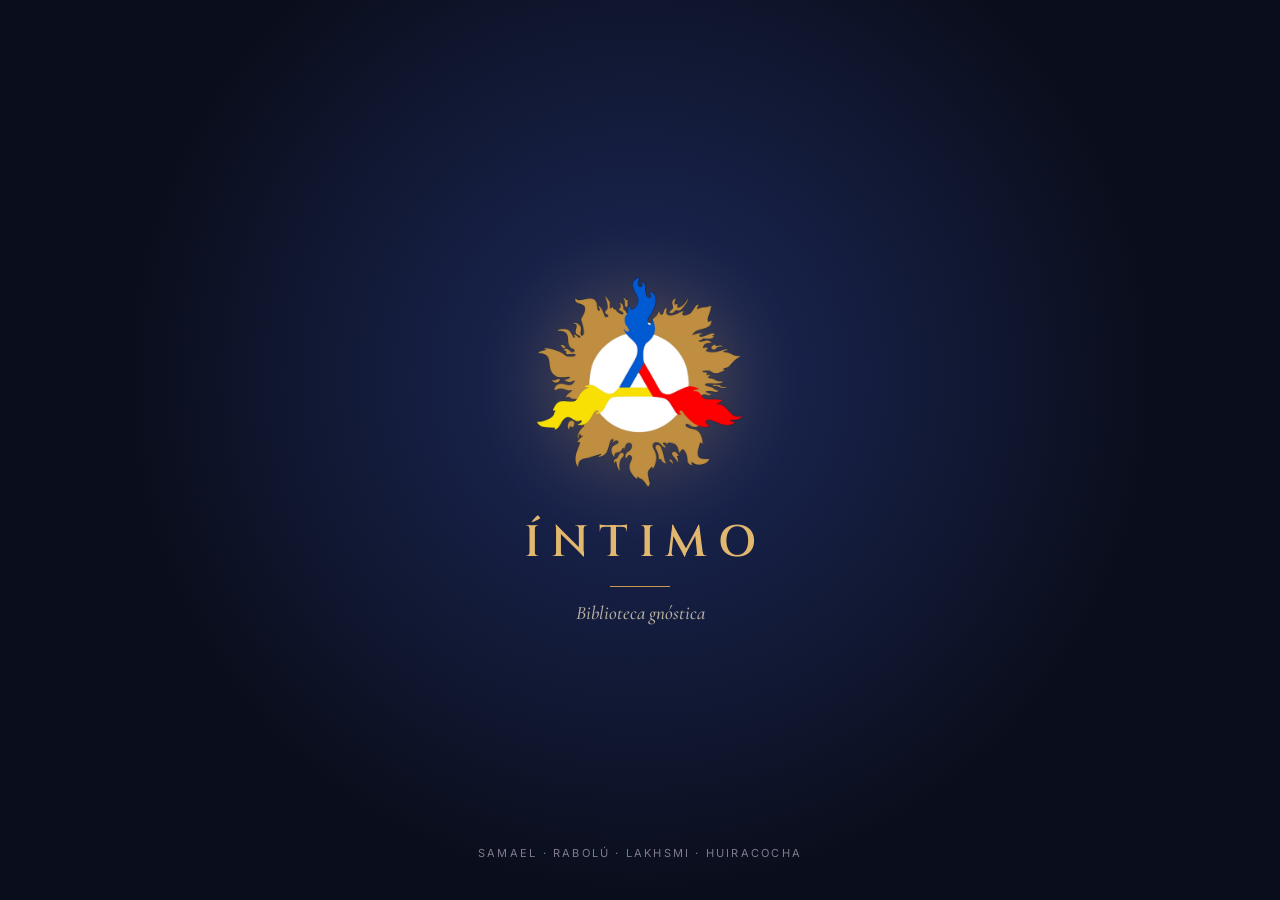
==== app/index.html @ ecbd9a1f "Página de ÍNTIMO 2026-10-29" ====
<!doctype html>
<html lang="es">
  <head>
    <meta charset="UTF-8" />
    <meta name="viewport" content="width=device-width, initial-scale=1.0, viewport-fit=cover" />
    <meta name="theme-color" content="#0a0e1c" />
    <title>ÍNTIMO</title>
    <link rel="manifest" href="./manifest.webmanifest" />
    <link rel="icon" href="./iconos/icono-192.png" />
    <link rel="apple-touch-icon" href="./iconos/icono-180.png" />
    <meta name="apple-mobile-web-app-capable" content="yes" />
    <meta name="mobile-web-app-capable" content="yes" />
    <meta name="apple-mobile-web-app-status-bar-style" content="black-translucent" />
    <meta name="apple-mobile-web-app-title" content="ÍNTIMO" />
    <script type="module" crossorigin src="./assets/index-CXUL4luM.js"></script>
    <link rel="modulepreload" crossorigin href="./assets/rolldown-runtime-Dd_uD5pT.js">
    <link rel="modulepreload" crossorigin href="./assets/react-CQOZoUwg.js">
    <link rel="modulepreload" crossorigin href="./assets/dist-BM50nWTC.js">
    <link rel="modulepreload" crossorigin href="./assets/preload-helper-CRzLMJPS.js">
    <link rel="modulepreload" crossorigin href="./assets/almacenWeb-BXcQQfEv.js">
    <link rel="modulepreload" crossorigin href="./assets/nativo-GnF4t74m.js">
    <link rel="modulepreload" crossorigin href="./assets/conexion-Czaq22_-.js">
    <link rel="modulepreload" crossorigin href="./assets/esm-DyBV9nM8.js">
    <link rel="modulepreload" crossorigin href="./assets/repos-DEFk1a0a.js">
    <link rel="modulepreload" crossorigin href="./assets/semantica-BYSdENpD.js">
    <link rel="modulepreload" crossorigin href="./assets/texto-D2onflAq.js">
    <link rel="modulepreload" crossorigin href="./assets/fts-BoY5l_D2.js">
    <link rel="modulepreload" crossorigin href="./assets/idioma-B-Rpwby5.js">
    <link rel="stylesheet" crossorigin href="./assets/index-GwxI6Mgt.css">
  </head>
  <body>
    <div id="root"></div>
  </body>
</html>
---- app/assets/index-GwxI6Mgt.css ----
@font-face{font-family:Cinzel;font-style:normal;font-display:swap;font-weight:600;src:url(./cinzel-latin-ext-600-normal-BEFdM_VE.woff2)format("woff2"),url(./cinzel-latin-ext-600-normal-BY9Mq9iK.woff)format("woff");unicode-range:U+100-2BA,U+2BD-2C5,U+2C7-2CC,U+2CE-2D7,U+2DD-2FF,U+304,U+308,U+329,U+1D00-1DBF,U+1E00-1E9F,U+1EF2-1EFF,U+2020,U+20A0-20AB,U+20AD-20C0,U+2113,U+2C60-2C7F,U+A720-A7FF}@font-face{font-family:Cinzel;font-style:normal;font-display:swap;font-weight:600;src:url(./cinzel-latin-600-normal-Dd5YO2UX.woff2)format("woff2"),url(./cinzel-latin-600-normal-CH_LB4su.woff)format("woff");unicode-range:U+??,U+131,U+152-153,U+2BB-2BC,U+2C6,U+2DA,U+2DC,U+304,U+308,U+329,U+2000-206F,U+20AC,U+2122,U+2191,U+2193,U+2212,U+2215,U+FEFF,U+FFFD}@font-face{font-family:Cormorant Garamond;font-style:normal;font-display:swap;font-weight:500;src:url(./cormorant-garamond-cyrillic-ext-500-normal-Yta7XZ9C.woff2)format("woff2"),url(./cormorant-garamond-cyrillic-ext-500-normal-lsPpqi9g.woff)format("woff");unicode-range:U+460-52F,U+1C80-1C8A,U+20B4,U+2DE0-2DFF,U+A640-A69F,U+FE2E-FE2F}@font-face{font-family:Cormorant Garamond;font-style:normal;font-display:swap;font-weight:500;src:url(./cormorant-garamond-cyrillic-500-normal-CyAY5ZLS.woff2)format("woff2"),url(./cormorant-garamond-cyrillic-500-normal-DkJXBcIH.woff)format("woff");unicode-range:U+301,U+400-45F,U+490-491,U+4B0-4B1,U+2116}@font-face{font-family:Cormorant Garamond;font-style:normal;font-display:swap;font-weight:500;src:url(./cormorant-garamond-vietnamese-500-normal-BZGLGj12.woff2)format("woff2"),url(./cormorant-garamond-vietnamese-500-normal-DqXqCC0q.woff)format("woff");unicode-range:U+102-103,U+110-111,U+128-129,U+168-169,U+1A0-1A1,U+1AF-1B0,U+300-301,U+303-304,U+308-309,U+323,U+329,U+1EA0-1EF9,U+20AB}@font-face{font-family:Cormorant Garamond;font-style:normal;font-display:swap;font-weight:500;src:url(./cormorant-garamond-latin-ext-500-normal-CH1kM7og.woff2)format("woff2"),url(./cormorant-garamond-latin-ext-500-normal-DYeaGGzO.woff)format("woff");unicode-range:U+100-2BA,U+2BD-2C5,U+2C7-2CC,U+2CE-2D7,U+2DD-2FF,U+304,U+308,U+329,U+1D00-1DBF,U+1E00-1E9F,U+1EF2-1EFF,U+2020,U+20A0-20AB,U+20AD-20C0,U+2113,U+2C60-2C7F,U+A720-A7FF}@font-face{font-family:Cormorant Garamond;font-style:normal;font-display:swap;font-weight:500;src:url(./cormorant-garamond-latin-500-normal-BsRWmXhO.woff2)format("woff2"),url(./cormorant-garamond-latin-500-normal-zIXX3Q-H.woff)format("woff");unicode-range:U+??,U+131,U+152-153,U+2BB-2BC,U+2C6,U+2DA,U+2DC,U+304,U+308,U+329,U+2000-206F,U+20AC,U+2122,U+2191,U+2193,U+2212,U+2215,U+FEFF,U+FFFD}@font-face{font-family:Cormorant Garamond;font-style:normal;font-display:swap;font-weight:600;src:url(./cormorant-garamond-cyrillic-ext-600-normal-BMhMHfrj.woff2)format("woff2"),url(./cormorant-garamond-cyrillic-ext-600-normal-CsIYWmWK.woff)format("woff");unicode-range:U+460-52F,U+1C80-1C8A,U+20B4,U+2DE0-2DFF,U+A640-A69F,U+FE2E-FE2F}@font-face{font-family:Cormorant Garamond;font-style:normal;font-display:swap;font-weight:600;src:url(./cormorant-garamond-cyrillic-600-normal-C2atO-64.woff2)format("woff2"),url(./cormorant-garamond-cyrillic-600-normal-FNmA3REe.woff)format("woff");unicode-range:U+301,U+400-45F,U+490-491,U+4B0-4B1,U+2116}@font-face{font-family:Cormorant Garamond;font-style:normal;font-display:swap;font-weight:600;src:url(./cormorant-garamond-vietnamese-600-normal-BoXdMtcr.woff2)format("woff2"),url(./cormorant-garamond-vietnamese-600-normal-C4HEjEaf.woff)format("woff");unicode-range:U+102-103,U+110-111,U+128-129,U+168-169,U+1A0-1A1,U+1AF-1B0,U+300-301,U+303-304,U+308-309,U+323,U+329,U+1EA0-1EF9,U+20AB}@font-face{font-family:Cormorant Garamond;font-style:normal;font-display:swap;font-weight:600;src:url(./cormorant-garamond-latin-ext-600-normal-DaBc-lu7.woff2)format("woff2"),url(./cormorant-garamond-latin-ext-600-normal-Dk3-quAP.woff)format("woff");unicode-range:U+100-2BA,U+2BD-2C5,U+2C7-2CC,U+2CE-2D7,U+2DD-2FF,U+304,U+308,U+329,U+1D00-1DBF,U+1E00-1E9F,U+1EF2-1EFF,U+2020,U+20A0-20AB,U+20AD-20C0,U+2113,U+2C60-2C7F,U+A720-A7FF}@font-face{font-family:Cormorant Garamond;font-style:normal;font-display:swap;font-weight:600;src:url(./cormorant-garamond-latin-600-normal-Co1r35X9.woff2)format("woff2"),url(./cormorant-garamond-latin-600-normal-2CBVLo0M.woff)format("woff");unicode-range:U+??,U+131,U+152-153,U+2BB-2BC,U+2C6,U+2DA,U+2DC,U+304,U+308,U+329,U+2000-206F,U+20AC,U+2122,U+2191,U+2193,U+2212,U+2215,U+FEFF,U+FFFD}@font-face{font-family:Cormorant Garamond;font-style:italic;font-display:swap;font-weight:500;src:url(./cormorant-garamond-cyrillic-ext-500-italic-ClXnudBg.woff2)format("woff2"),url(./cormorant-garamond-cyrillic-ext-500-italic-DakTmaFY.woff)format("woff");unicode-range:U+460-52F,U+1C80-1C8A,U+20B4,U+2DE0-2DFF,U+A640-A69F,U+FE2E-FE2F}@font-face{font-family:Cormorant Garamond;font-style:italic;font-display:swap;font-weight:500;src:url(./cormorant-garamond-cyrillic-500-italic-DVnfXoMy.woff2)format("woff2"),url(./cormorant-garamond-cyrillic-500-italic-C9gO-8KC.woff)format("woff");unicode-range:U+301,U+400-45F,U+490-491,U+4B0-4B1,U+2116}@font-face{font-family:Cormorant Garamond;font-style:italic;font-display:swap;font-weight:500;src:url(./cormorant-garamond-vietnamese-500-italic-D3igDnAQ.woff2)format("woff2"),url(./cormorant-garamond-vietnamese-500-italic-C-296ow0.woff)format("woff");unicode-range:U+102-103,U+110-111,U+128-129,U+168-169,U+1A0-1A1,U+1AF-1B0,U+300-301,U+303-304,U+308-309,U+323,U+329,U+1EA0-1EF9,U+20AB}@font-face{font-family:Cormorant Garamond;font-style:italic;font-display:swap;font-weight:500;src:url(./cormorant-garamond-latin-ext-500-italic-CE7zdTnu.woff2)format("woff2"),url(./cormorant-garamond-latin-ext-500-italic-CalKM9tT.woff)format("woff");unicode-range:U+100-2BA,U+2BD-2C5,U+2C7-2CC,U+2CE-2D7,U+2DD-2FF,U+304,U+308,U+329,U+1D00-1DBF,U+1E00-1E9F,U+1EF2-1EFF,U+2020,U+20A0-20AB,U+20AD-20C0,U+2113,U+2C60-2C7F,U+A720-A7FF}@font-face{font-family:Cormorant Garamond;font-style:italic;font-display:swap;font-weight:500;src:url(./cormorant-garamond-latin-500-italic-Y14P-dkT.woff2)format("woff2"),url(./cormorant-garamond-latin-500-italic-DhNIfkTX.woff)format("woff");unicode-range:U+??,U+131,U+152-153,U+2BB-2BC,U+2C6,U+2DA,U+2DC,U+304,U+308,U+329,U+2000-206F,U+20AC,U+2122,U+2191,U+2193,U+2212,U+2215,U+FEFF,U+FFFD}@font-face{font-family:Inter;font-style:normal;font-display:swap;font-weight:400;src:url(./inter-cyrillic-ext-400-normal-BQZuk6qB.woff2)format("woff2"),url(./inter-cyrillic-ext-400-normal-DQukG94-.woff)format("woff");unicode-range:U+460-52F,U+1C80-1C8A,U+20B4,U+2DE0-2DFF,U+A640-A69F,U+FE2E-FE2F}@font-face{font-family:Inter;font-style:normal;font-display:swap;font-weight:400;src:url(./inter-cyrillic-400-normal-obahsSVq.woff2)format("woff2"),url(./inter-cyrillic-400-normal-HOLc17fK.woff)format("woff");unicode-range:U+301,U+400-45F,U+490-491,U+4B0-4B1,U+2116}@font-face{font-family:Inter;font-style:normal;font-display:swap;font-weight:400;src:url(./inter-greek-ext-400-normal-DGGRlc-M.woff2)format("woff2"),url(./inter-greek-ext-400-normal-KugGGMne.woff)format("woff");unicode-range:U+1F??}@font-face{font-family:Inter;font-style:normal;font-display:swap;font-weight:400;src:url(./inter-greek-400-normal-B4URO6DV.woff2)format("woff2"),url(./inter-greek-400-normal-q2sYcFCs.woff)format("woff");unicode-range:U+370-377,U+37A-37F,U+384-38A,U+38C,U+38E-3A1,U+3A3-3FF}@font-face{font-family:Inter;font-style:normal;font-display:swap;font-weight:400;src:url(./inter-vietnamese-400-normal-DMkecbls.woff2)format("woff2"),url(./inter-vietnamese-400-normal-Bbgyi5SW.woff)format("woff");unicode-range:U+102-103,U+110-111,U+128-129,U+168-169,U+1A0-1A1,U+1AF-1B0,U+300-301,U+303-304,U+308-309,U+323,U+329,U+1EA0-1EF9,U+20AB}@font-face{font-family:Inter;font-style:normal;font-display:swap;font-weight:400;src:url(./inter-latin-ext-400-normal-C1nco2VV.woff2)format("woff2"),url(./inter-latin-ext-400-normal-77YHD8bZ.woff)format("woff");unicode-range:U+100-2BA,U+2BD-2C5,U+2C7-2CC,U+2CE-2D7,U+2DD-2FF,U+304,U+308,U+329,U+1D00-1DBF,U+1E00-1E9F,U+1EF2-1EFF,U+2020,U+20A0-20AB,U+20AD-20C0,U+2113,U+2C60-2C7F,U+A720-A7FF}@font-face{font-family:Inter;font-style:normal;font-display:swap;font-weight:400;src:url(./inter-latin-400-normal-C38fXH4l.woff2)format("woff2"),url(./inter-latin-400-normal-CyCys3Eg.woff)format("woff");unicode-range:U+??,U+131,U+152-153,U+2BB-2BC,U+2C6,U+2DA,U+2DC,U+304,U+308,U+329,U+2000-206F,U+20AC,U+2122,U+2191,U+2193,U+2212,U+2215,U+FEFF,U+FFFD}@font-face{font-family:Inter;font-style:normal;font-display:swap;font-weight:500;src:url(./inter-cyrillic-ext-500-normal-B0yAr1jD.woff2)format("woff2"),url(./inter-cyrillic-ext-500-normal-BmqWE9Dz.woff)format("woff");unicode-range:U+460-52F,U+1C80-1C8A,U+20B4,U+2DE0-2DFF,U+A640-A69F,U+FE2E-FE2F}@font-face{font-family:Inter;font-style:normal;font-display:swap;font-weight:500;src:url(./inter-cyrillic-500-normal-BasfLYem.woff2)format("woff2"),url(./inter-cyrillic-500-normal-CxZf_p3X.woff)format("woff");unicode-range:U+301,U+400-45F,U+490-491,U+4B0-4B1,U+2116}@font-face{font-family:Inter;font-style:normal;font-display:swap;font-weight:500;src:url(./inter-greek-ext-500-normal-C4iEst2y.woff2)format("woff2"),url(./inter-greek-ext-500-normal-2j5mBUwD.woff)format("woff");unicode-range:U+1F??}@font-face{font-family:Inter;font-style:normal;font-display:swap;font-weight:500;src:url(./inter-greek-500-normal-BIZE56-Y.woff2)format("woff2"),url(./inter-greek-500-normal-Xzm54t5V.woff)format("woff");unicode-range:U+370-377,U+37A-37F,U+384-38A,U+38C,U+38E-3A1,U+3A3-3FF}@font-face{font-family:Inter;font-style:normal;font-display:swap;font-weight:500;src:url(./inter-vietnamese-500-normal-DOriooB6.woff2)format("woff2"),url(./inter-vietnamese-500-normal-mJboJaSs.woff)format("woff");unicode-range:U+102-103,U+110-111,U+128-129,U+168-169,U+1A0-1A1,U+1AF-1B0,U+300-301,U+303-304,U+308-309,U+323,U+329,U+1EA0-1EF9,U+20AB}@font-face{font-family:Inter;font-style:normal;font-display:swap;font-weight:500;src:url(./inter-latin-ext-500-normal-CV4jyFjo.woff2)format("woff2"),url(./inter-latin-ext-500-normal-BxGbmqWO.woff)format("woff");unicode-range:U+100-2BA,U+2BD-2C5,U+2C7-2CC,U+2CE-2D7,U+2DD-2FF,U+304,U+308,U+329,U+1D00-1DBF,U+1E00-1E9F,U+1EF2-1EFF,U+2020,U+20A0-20AB,U+20AD-20C0,U+2113,U+2C60-2C7F,U+A720-A7FF}@font-face{font-family:Inter;font-style:normal;font-display:swap;font-weight:500;src:url(./inter-latin-500-normal-Cerq10X2.woff2)format("woff2"),url(./inter-latin-500-normal-BL9OpVg8.woff)format("woff");unicode-range:U+??,U+131,U+152-153,U+2BB-2BC,U+2C6,U+2DA,U+2DC,U+304,U+308,U+329,U+2000-206F,U+20AC,U+2122,U+2191,U+2193,U+2212,U+2215,U+FEFF,U+FFFD}@font-face{font-family:Inter;font-style:normal;font-display:swap;font-weight:600;src:url(./inter-cyrillic-ext-600-normal-Dfes3d0z.woff2)format("woff2"),url(./inter-cyrillic-ext-600-normal-Bcila6Z-.woff)format("woff");unicode-range:U+460-52F,U+1C80-1C8A,U+20B4,U+2DE0-2DFF,U+A640-A69F,U+FE2E-FE2F}@font-face{font-family:Inter;font-style:normal;font-display:swap;font-weight:600;src:url(./inter-cyrillic-600-normal-CWCymEST.woff2)format("woff2"),url(./inter-cyrillic-600-normal-4D_pXhcN.woff)format("woff");unicode-range:U+301,U+400-45F,U+490-491,U+4B0-4B1,U+2116}@font-face{font-family:Inter;font-style:normal;font-display:swap;font-weight:600;src:url(./inter-greek-ext-600-normal-DRtmH8MT.woff2)format("woff2"),url(./inter-greek-ext-600-normal-B8X0CLgF.woff)format("woff");unicode-range:U+1F??}@font-face{font-family:Inter;font-style:normal;font-display:swap;font-weight:600;src:url(./inter-greek-600-normal-plRanbMR.woff2)format("woff2"),url(./inter-greek-600-normal-BZpKdvQh.woff)format("woff");unicode-range:U+370-377,U+37A-37F,U+384-38A,U+38C,U+38E-3A1,U+3A3-3FF}@font-face{font-family:Inter;font-style:normal;font-display:swap;font-weight:600;src:url(./inter-vietnamese-600-normal-Cc8MFFhd.woff2)format("woff2"),url(./inter-vietnamese-600-normal-BuLX-rYi.woff)format("woff");unicode-range:U+102-103,U+110-111,U+128-129,U+168-169,U+1A0-1A1,U+1AF-1B0,U+300-301,U+303-304,U+308-309,U+323,U+329,U+1EA0-1EF9,U+20AB}@font-face{font-family:Inter;font-style:normal;font-display:swap;font-weight:600;src:url(./inter-latin-ext-600-normal-D2bJ5OIk.woff2)format("woff2"),url(./inter-latin-ext-600-normal-CIVaiw4L.woff)format("woff");unicode-range:U+100-2BA,U+2BD-2C5,U+2C7-2CC,U+2CE-2D7,U+2DD-2FF,U+304,U+308,U+329,U+1D00-1DBF,U+1E00-1E9F,U+1EF2-1EFF,U+2020,U+20A0-20AB,U+20AD-20C0,U+2113,U+2C60-2C7F,U+A720-A7FF}@font-face{font-family:Inter;font-style:normal;font-display:swap;font-weight:600;src:url(./inter-latin-600-normal-LgqL8muc.woff2)format("woff2"),url(./inter-latin-600-normal-CiBQ2DWP.woff)format("woff");unicode-range:U+??,U+131,U+152-153,U+2BB-2BC,U+2C6,U+2DA,U+2DC,U+304,U+308,U+329,U+2000-206F,U+20AC,U+2122,U+2191,U+2193,U+2212,U+2215,U+FEFF,U+FFFD}:root{--night:#0a0e1c;--night-2:#111830;--card:#151d38;--card-2:#1b2547;--line:#26315a;--gold:#c9974b;--gold-2:#e2b86f;--gold-soft:#c9974b24;--ink:#f3ecdc;--ink-2:#b9b2a3;--ink-3:#7f7a8e;--blue:#2f7bff;--yellow:#f5d21c;--red:#ff3b30;--ok:#7fd18b;--on-gold:#1a1206;--quote:#fbf5e6;--serif:"Cormorant Garamond", Georgia, serif;--title:"Cinzel", Georgia, serif;--sans:Inter, system-ui, sans-serif;--nav-h:64px;--escala:1;--lightningcss-light: ;--lightningcss-dark:initial;color-scheme:dark}:root[data-tema=claro]{--night:#f6f1e6;--night-2:#efe8d8;--card:#fffdf8;--card-2:#f4ecdb;--line:#e2d6bd;--gold:#a8742c;--gold-2:#8a5a17;--gold-soft:#a8742c21;--ink:#1f1a10;--ink-2:#4c4535;--ink-3:#807662;--ok:#2f8a3c;--on-gold:#fffaf0;--quote:#1f1a10;--lightningcss-light:initial;--lightningcss-dark: ;color-scheme:light}*{box-sizing:border-box;-webkit-tap-highlight-color:transparent;margin:0}html{font-size:calc(16px * var(--escala))}html,body,#root{height:100%}body{background:var(--night);color:var(--ink);font-family:var(--sans);overscroll-behavior:none;-webkit-font-smoothing:antialiased}button{font:inherit;color:inherit;cursor:pointer;background:0 0;border:0;padding:0}input,select,textarea{font:inherit;color:var(--ink)}a{color:inherit;text-decoration:none}svg.i{fill:none;stroke:currentColor;stroke-width:1.8px;stroke-linecap:round;stroke-linejoin:round;flex:none;width:1.25rem;height:1.25rem}.app{flex-direction:column;height:100%;display:flex}.pantalla{padding:calc(env(safe-area-inset-top) + .75rem) 1.125rem 1.5rem;flex:1;position:relative;overflow:hidden auto}.nav{border-top:1px solid var(--line);background:color-mix(in srgb, var(--night) 96%, transparent);padding:.5rem .375rem calc(.5rem + env(safe-area-inset-bottom));flex:none;display:flex}.nav a{min-height:48px;color:var(--ink-3);flex-direction:column;flex:1;justify-content:center;align-items:center;gap:.25rem;font-size:.66rem;font-weight:500;display:flex}.nav a svg{width:1.45rem;height:1.45rem}.nav a.on{color:var(--gold-2)}h1.titulo,h2.sec{font-family:var(--title);letter-spacing:.06em;margin:.25rem 0 .75rem;font-size:1.375rem;font-weight:600}.eyebrow{letter-spacing:.2em;text-transform:uppercase;color:var(--gold);margin:.25rem .125rem .625rem;font-size:.69rem;font-weight:600}.muted{color:var(--ink-3);font-size:.8125rem}.serif{font-family:var(--serif)}.cabecera{align-items:center;gap:.625rem;margin-bottom:.5rem;display:flex}.cabecera h1{flex:1;margin:0}.atras{width:44px;height:44px;color:var(--ink-2);place-items:center;margin-left:-.625rem;display:grid}.btn{background:var(--gold);min-height:44px;color:var(--on-gold);border-radius:12px;justify-content:center;align-items:center;gap:.375rem;padding:.625rem .875rem;font-size:.8125rem;font-weight:600;display:inline-flex}.btn.o{color:var(--ink);border:1px solid var(--line);background:0 0}.btn.peligro{color:#ff6b62;background:0 0;border:1px solid #ff3b3059}.btn:disabled{opacity:.5}.btn svg{width:1rem;height:1rem}.btn-redondo{border:1px solid var(--line);width:44px;height:44px;color:var(--ink-2);border-radius:50%;flex:none;place-items:center;display:grid}.chip{background:var(--gold-soft);color:var(--gold-2);letter-spacing:.02em;border-radius:99px;align-items:center;gap:.25rem;padding:.25rem .5625rem;font-size:.66rem;font-weight:600;display:inline-flex}.chip.g{color:var(--ink-2);background:#ffffff0f}:root[data-tema=claro] .chip.g{background:#0000000d}.chip button{opacity:.8;padding:0 0 0 .25rem;line-height:1}.campo{background:var(--card);border:1px solid var(--line);border-radius:14px;width:100%;min-height:44px;padding:.6875rem .75rem;font-size:.875rem}.campo:focus{outline:2px solid var(--gold-soft);border-color:var(--gold)}textarea.campo{resize:vertical;min-height:5rem;line-height:1.45}select.campo,.sel{appearance:none;background:var(--card) url("data:image/svg+xml,%3Csvg xmlns='http://www.w3.org/2000/svg' width='10' height='6'%3E%3Cpath d='M1 1l4 4 4-4' stroke='%237f7a8e' fill='none' stroke-width='1.5'/%3E%3C/svg%3E") no-repeat right .75rem center;padding-right:2rem}.sel{color:var(--ink-2);border:1px solid var(--line);border-radius:10px;min-height:40px;padding:.4375rem 2rem .4375rem .625rem;font-size:.75rem}.fila{align-items:center;gap:.5rem;display:flex}.fila.entre{justify-content:space-between}.espacio{flex:1}.interruptor{flex:none;width:46px;height:28px;position:relative}.interruptor input{opacity:0;cursor:pointer;width:100%;height:100%;margin:0;position:absolute}.interruptor span{background:var(--line);pointer-events:none;border-radius:99px;transition:all .2s;position:absolute;inset:0}.interruptor span:after{content:"";background:var(--ink);border-radius:50%;width:22px;height:22px;transition:all .2s;position:absolute;top:3px;left:3px}.interruptor input:checked+span{background:var(--gold)}.interruptor input:checked+span:after{background:var(--on-gold);transform:translate(18px)}.tarjeta{background:var(--card);border:1px solid var(--line);border-radius:18px;padding:1rem}.tarjeta+.tarjeta,.tarjeta+.bloque,.bloque+.tarjeta{margin-top:.75rem}.tarjeta h3{font-family:var(--serif);margin-bottom:.5rem;font-size:1.3rem;font-weight:600}.tarjeta p{color:var(--ink-2);font-size:.84rem;line-height:1.55}.aviso{color:var(--ink-2);background:var(--gold-soft);border:1px solid #c9974b4d;border-radius:12px;gap:.5rem;margin-top:.75rem;padding:.625rem .75rem;font-size:.75rem;line-height:1.45;display:flex}.aviso.rojo{background:#ff3b3012;border-color:#ff3b3040}.vacio{text-align:center;color:var(--ink-3);padding:2rem 1rem;font-size:.875rem;line-height:1.5}.vacio img{opacity:.8;width:72px;margin-bottom:.75rem}.splash{z-index:50;text-align:center;background:radial-gradient(circle at 50% 42%,#1d2a5c 0,#0a0e1c 62%);flex-direction:column;justify-content:center;align-items:center;padding:30px;transition:opacity .5s;display:flex;position:fixed;inset:0}.splash.fuera{opacity:0;pointer-events:none}.splash img{filter:drop-shadow(0 0 40px #c9974b59);width:min(210px,55vw)}.splash h1{font-family:var(--title);letter-spacing:.24em;color:#e2b86f;margin-top:1.625rem;padding-left:.24em;font-size:2.75rem;font-weight:600}.splash .l{background:#c9974b;width:60px;height:1px;margin:.875rem auto}.splash p{font-family:var(--serif);color:#b9b2a3;font-size:1.19rem;font-style:italic}.splash small{bottom:calc(40px + env(safe-area-inset-bottom));letter-spacing:.2em;color:#7f7a8e;text-transform:uppercase;font-size:.69rem;position:absolute;left:0;right:0}.top{align-items:center;gap:.625rem;padding:.375rem 0 .875rem;display:flex}.top img{width:34px;height:34px}.top .name{font-family:var(--title);letter-spacing:.14em;color:var(--gold-2);font-size:1.25rem;font-weight:600}.top .sub{color:var(--ink-2);letter-spacing:.08em;font-size:.69rem}.top .r{margin-left:auto}.hero{margin:calc(-.75rem - env(safe-area-inset-top)) -1.125rem 0;padding:calc(.75rem + env(safe-area-inset-top)) 1.125rem 1.375rem;background-position:50% 30%;background-size:cover;position:relative}.hero:before{content:"";background:linear-gradient(180deg, #0a0e1cc7 0, #0a0e1c59 22%, #0a0e1c40 45%, var(--night) 94%);position:absolute;inset:0}.hero>*{position:relative}.qcard{color:#f3ecdc;background:linear-gradient(160deg,#1b2547eb,#10162cf2);border:1px solid #c9974b59;border-radius:22px;padding:1.375rem 1.25rem 1.125rem;box-shadow:0 20px 40px #00000059}.qcard .qtext{font-family:var(--serif);color:#fbf5e6;font-size:1.5rem;font-weight:500;line-height:1.32}.qcard p{color:#b9b2a3;font-size:.84rem;line-height:1.55}.qref{color:#e2b86f;text-align:left;min-height:32px;margin-top:.75rem;font-size:.8125rem;font-weight:500;display:block}.refl{border-top:1px solid #c9974b38;margin-top:1rem;padding-top:.875rem}.refl h4{letter-spacing:.18em;text-transform:uppercase;color:#7f7a8e;margin-bottom:.375rem;font-size:.625rem;font-weight:600}.refl p{color:#b9b2a3;font-size:.84rem;line-height:1.55}.qact{flex-wrap:wrap;gap:.5rem;margin-top:.875rem;display:flex}.qact .btn{white-space:nowrap}.qcard .btn.o{color:#f3ecdc;border-color:#26315a}.btn.ic{margin-left:auto;padding:.625rem .6875rem}.btn.ic+.btn.ic{margin-left:0}.prac{background:var(--card);border:1px solid var(--line);border-radius:18px;align-items:center;gap:.75rem;width:100%;margin-top:.75rem;padding:.75rem .875rem;display:flex}.prac .ring{background:conic-gradient(var(--blue) 0 33%, var(--yellow) 0 66%, var(--red) 0);border-radius:50%;flex:none;place-items:center;width:46px;height:46px;display:grid}.prac .ring span{background:var(--card);width:38px;height:38px;font-family:var(--title);color:var(--gold-2);border-radius:50%;place-items:center;font-size:.94rem;display:grid}.prac .t{font-size:.875rem;font-weight:600}.prac .s{color:var(--ink-3);margin-top:.125rem;font-size:.75rem}.prac .go{background:var(--gold);width:44px;height:44px;color:var(--on-gold);border-radius:50%;flex:none;place-items:center;margin-left:auto;display:grid}.prac .go svg{fill:currentColor;width:1rem;height:1rem}.tiles{grid-template-columns:repeat(4,1fr);gap:.625rem;margin-top:1rem;display:grid}.tile{background:var(--card);border:1px solid var(--line);text-align:center;color:var(--ink-2);border-radius:16px;min-height:44px;padding:.75rem .25rem .625rem;font-size:.69rem;font-weight:500}.ico{border-radius:11px;place-items:center;width:34px;height:34px;margin:0 auto .375rem;display:grid}.ico svg{width:1.2rem;height:1.2rem}.c-b{color:#6fa3ff;background:#2f7bff26}.c-y{color:#d9b80f;background:#f5d21c21}.c-r{color:#ff6b62;background:#ff3b3024}.c-g{background:var(--gold-soft);color:var(--gold-2)}.askbox{background:var(--card);border:1px solid var(--line);border-radius:18px;padding:.875rem}.askbox textarea{resize:none;background:0 0;border:0;outline:none;width:100%;min-height:3.2rem;font-size:.94rem;line-height:1.4}.askbox .fila{margin-top:.75rem}.askbox .sel{text-overflow:ellipsis;flex:1;min-width:0}.askbox .btn{flex:none}.ans{background:var(--card);border:1px solid var(--line);border-radius:18px;margin-top:.75rem;padding:1rem}.ans h3{font-family:var(--serif);margin-bottom:.5rem;font-size:1.3rem;font-weight:600}.ans .rotulo{letter-spacing:.14em;text-transform:uppercase;color:var(--ink-3);margin-bottom:.5rem;font-size:.625rem}.ans p{color:var(--ink-2);font-size:.84rem;line-height:1.6}.ans p+p{margin-top:.5rem}.cite{color:var(--gold-2);background:var(--gold-soft);vertical-align:1px;border-radius:6px;min-width:1.4rem;margin:0 .0625rem;padding:.0625rem .375rem;font-size:.66rem;font-weight:600;display:inline-block}.cite.on{background:var(--gold);color:var(--on-gold)}.refs-h{justify-content:space-between;align-items:baseline;gap:.5rem;margin:1rem .125rem .5rem;display:flex}.refs-h b{letter-spacing:.18em;text-transform:uppercase;color:var(--ink-3);font-size:.69rem}.refs-h span{color:var(--gold-2);text-align:right;font-size:.75rem}.master{background:var(--card);border:1px solid var(--line);border-radius:16px;margin-bottom:.5rem;overflow:hidden}.mh{text-align:left;align-items:center;gap:.625rem;width:100%;min-height:56px;padding:.6875rem .75rem;display:flex}.av{width:34px;height:34px;font-family:var(--title);color:#0a0e1c;border-radius:50%;flex:none;place-items:center;font-size:.8rem;font-weight:600;display:grid}.av.g{width:44px;height:44px;font-size:.85rem}.mh .n{font-size:.875rem;font-weight:600}.mh .m{color:var(--ink-3);font-size:.72rem}.mh .ch{color:var(--ink-3);margin-left:auto;transition:transform .2s}.mh.abierto .ch{transform:rotate(180deg)}.books{border-top:1px solid var(--line);padding:.25rem .75rem .5rem}.bk{text-align:left;width:100%;min-height:44px;color:var(--ink-2);border-bottom:1px dashed #7f7a8e2e;justify-content:space-between;align-items:center;gap:.5rem;padding:.625rem 0;font-size:.78rem;display:flex}.bk i{color:var(--ink);font-style:italic}.bk em{color:var(--gold-2);font-size:.72rem;font-style:normal;font-weight:600}.pasaje{text-align:left;background:var(--night-2);width:100%;font-family:var(--serif);color:var(--ink-2);border-radius:12px;margin:.375rem 0;padding:.625rem;font-size:1rem;line-height:1.4;display:block}.pasaje mark{background:var(--gold-soft);color:var(--gold-2);border-radius:3px;padding:0 .0625rem}.pasaje .pg{font-family:var(--sans);color:var(--gold-2);margin-top:.375rem;font-size:.69rem;font-weight:600;display:block}.mas-pasajes{width:100%;color:var(--gold-2);min-height:40px;padding:.5rem;font-size:.75rem}.mcards{grid-template-columns:1fr 1fr;gap:.625rem;margin-top:.375rem;display:grid}.mc{background:var(--card);border:1px solid var(--line);text-align:left;border-radius:16px;padding:.75rem}.mc.on{background:linear-gradient(160deg, var(--card-2), var(--card));border-color:#c9974b99}.mc .n{margin-top:.5rem;font-size:.84rem;font-weight:600}.mc .m{color:var(--ink-3);margin-top:.125rem;font-size:.72rem}.bar{background:#7f7a8e2e;border-radius:9px;height:5px;margin-top:.5625rem;overflow:hidden}.bar i{background:var(--gold);border-radius:9px;height:100%;transition:width .3s;display:block}.tabs2{color:var(--ink-3);scrollbar-width:none;gap:1rem;margin:1rem .125rem .5rem;font-size:.8125rem;display:flex;overflow-x:auto}.tabs2 button{white-space:nowrap;border-bottom:2px solid #0000;min-height:40px;padding:.375rem 0 .3125rem}.tabs2 button.on{color:var(--ink);border-bottom-color:var(--gold);font-weight:600}.book{border-bottom:1px solid var(--line);align-items:center;gap:.5rem;min-height:64px;display:flex}.book-main{text-align:left;flex:1;align-items:center;gap:.75rem;min-width:0;padding:.5625rem 0;display:flex}.cover{background-position:50%;background-size:cover;border-radius:5px;flex:none;width:38px;height:52px;position:relative;overflow:hidden;box-shadow:0 4px 10px #0006}.cover:after{content:"";background:#ffffff2e;width:1px;position:absolute;top:0;bottom:0;left:4px}.book .info{flex:1;min-width:0}.book .t{font-size:.84rem;font-weight:500;line-height:1.25}.book .s{color:var(--ink-3);margin-top:.125rem;font-size:.69rem}.ok{color:var(--ok);white-space:nowrap;font-size:.69rem;font-weight:600}.dl{color:var(--on-gold);background:var(--gold);white-space:nowrap;border-radius:9px;min-height:36px;padding:.5rem .625rem;font-size:.69rem;font-weight:600}.estado-proc{color:var(--gold-2);white-space:nowrap;text-align:right;min-width:5.5rem;font-size:.66rem}.estado-proc .bar{margin-top:.25rem}.estado-err{color:#ff6b62;white-space:nowrap;font-size:.66rem}.dl.buscar{color:var(--gold-2);border:1px solid var(--line);background:0 0}.missing .t{color:var(--ink-2)}.missing .cover{opacity:.45;filter:grayscale(.6)}.velo{z-index:40;background:#03050c99;justify-content:center;align-items:flex-end;animation:.2s aparecer;display:flex;position:fixed;inset:0}.hoja{background:var(--night-2);border:1px solid var(--line);width:100%;max-width:560px;max-height:88vh;padding:1.25rem 1.125rem calc(1.25rem + env(safe-area-inset-bottom));border-bottom:0;border-radius:22px 22px 0 0;overflow-y:auto}.hoja h2{font-family:var(--title);letter-spacing:.05em;margin-bottom:.75rem;font-size:1.125rem}.opcion{text-align:left;border-bottom:1px solid var(--line);align-items:center;gap:.75rem;width:100%;min-height:56px;padding:.75rem .25rem;display:flex}.opcion .t{font-size:.875rem;font-weight:600}.opcion .s{color:var(--ink-3);margin-top:.125rem;font-size:.72rem}@keyframes aparecer{0%{opacity:0}}.more{grid-template-columns:1fr 1fr;gap:.625rem;margin-top:.375rem;display:grid}.mo{background:var(--card);border:1px solid var(--line);text-align:left;border-radius:18px;flex-direction:column;min-height:112px;padding:.875rem;display:flex}.mo .ico{border-radius:12px;width:38px;height:38px;margin:0}.mo .t{margin-top:auto;font-size:.9rem;font-weight:600}.mo .s{color:var(--ink-3);margin-top:.125rem;font-size:.72rem}.pronto{letter-spacing:.1em;text-transform:uppercase;color:var(--ink-3);border:1px solid var(--line);border-radius:99px;align-self:flex-start;margin-top:.375rem;padding:.125rem .4375rem;font-size:.58rem}.pi{border-bottom:1px solid var(--line);text-align:left;align-items:center;gap:.75rem;width:100%;min-height:60px;padding:.6875rem .125rem;display:flex}.pi .ico{border-radius:12px;width:38px;height:38px;margin:0}.pi .t{font-size:.875rem;font-weight:600}.pi .s{color:var(--ink-3);margin-top:.0625rem;font-size:.72rem}.pi .k{color:var(--ink-3);margin-left:auto;font-size:.69rem}.timer{background:linear-gradient(160deg, var(--card-2), var(--card));border:1px solid #c9974b4d;border-radius:22px;align-items:center;gap:1rem;padding:1rem;display:flex}.dial{border-radius:50%;flex:none;place-items:center;width:112px;height:112px;transition:background .25s;display:grid}.dial>div{background:var(--card);text-align:center;border-radius:50%;align-content:center;place-items:center;width:96px;height:96px;display:grid}.dial b{font-family:var(--title);font-size:1.5rem;font-weight:600}.dial span{color:var(--ink-3);letter-spacing:.1em;font-size:.625rem;display:block}.steps{flex:1;min-width:0}.step{color:var(--ink-3);padding:.25rem 0 .25rem 1.125rem;font-size:.78rem;position:relative}.step:before{content:"";border:1.5px solid var(--ink-3);border-radius:50%;width:8px;height:8px;position:absolute;top:.5625rem;left:0}.step.done{color:var(--ink-2);-webkit-text-decoration:line-through #7f7a8e80;text-decoration:line-through #7f7a8e80}.step.done:before{background:var(--gold);border-color:var(--gold)}.step.now{color:var(--ink);font-weight:600}.step.now:before{border-color:var(--gold-2);box-shadow:0 0 0 3px var(--gold-soft)}.mantra{text-align:center;font-family:var(--title);letter-spacing:.35em;color:var(--gold-2);overflow-wrap:anywhere;margin-top:.75rem;font-size:1.625rem}.mantra small{font-family:var(--sans);letter-spacing:.04em;color:var(--ink-3);margin-top:.125rem;font-size:.72rem;display:block}.lit{font-family:var(--serif);color:var(--ink-2);border-left:2px solid var(--gold);white-space:pre-wrap;margin-top:.75rem;padding-left:.625rem;font-size:1.05rem;line-height:1.45}.kv{grid-template-columns:6rem 1fr;gap:.4375rem .625rem;margin-top:.75rem;font-size:.8rem;display:grid}.kv dt{color:var(--ink-3)}.kv dd{color:var(--ink);margin:0}.src{color:var(--gold-2);text-align:left;min-height:32px;margin-top:.625rem;font-size:.75rem}.pills{scrollbar-width:none;gap:.375rem;margin-bottom:.75rem;display:flex;overflow-x:auto}.pill{border:1px solid var(--line);color:var(--ink-2);white-space:nowrap;border-radius:99px;min-height:36px;padding:.4375rem .6875rem;font-size:.75rem}.pill.on{background:var(--gold);color:var(--on-gold);border-color:var(--gold);font-weight:600}.search{background:var(--card);border:1px solid var(--line);border-radius:14px;align-items:center;gap:.5rem;margin:.25rem 0 .625rem;padding:0 .375rem 0 .75rem;display:flex}.search input{background:0 0;border:0;outline:none;flex:1;min-width:0;min-height:44px;font-size:.875rem}.search>button{flex-shrink:0}.rx{background:var(--card);border:1px solid var(--line);border-radius:20px;overflow:hidden}.rx .img{background:radial-gradient(circle at 30% 30%,#2e4a2a,#132015);place-items:center;height:170px;display:grid;position:relative}.rx .img img{object-fit:contain;width:100%;height:100%}.rx .img .tag{color:#e9f3df;background:#0000008c;border-radius:8px;padding:.25rem .5rem;font-size:.66rem;position:absolute;bottom:10px;left:12px}.rx .body{padding:.875rem 1rem}.rx h3{font-family:var(--serif);font-size:1.5rem;font-weight:600}.rx .lat{color:var(--ink-3);font-size:.78rem;font-style:italic}.mini-rx{background:var(--card);border:1px solid var(--line);text-align:left;border-radius:14px;align-items:center;gap:.625rem;width:100%;min-height:56px;margin-top:.5rem;padding:.625rem .75rem;display:flex}.mini-rx .d{background:radial-gradient(circle,#365a31,#16261a) 50%/cover;border-radius:10px;flex:none;width:40px;height:40px}.mini-rx .t{font-size:.84rem;font-weight:600}.mini-rx .s{color:var(--ink-3);font-size:.72rem}.pendiente{color:var(--gold-2);white-space:nowrap;border:1px solid #c9974b66;border-radius:99px;margin-left:.375rem;padding:.0625rem .4375rem;font-size:.62rem}.medal{align-items:center;gap:.875rem;margin:.125rem 0 .875rem;display:flex}.medal img{filter:drop-shadow(0 6px 18px #c9974b59);width:92px;height:92px}.ajuste{border-bottom:1px solid var(--line);padding:.75rem 0}.ajuste:last-child{border-bottom:0}.ajuste .t{font-size:.875rem;font-weight:600}.ajuste .s{color:var(--ink-3);margin-top:.125rem;font-size:.72rem;line-height:1.4}.bloque{margin-top:1.25rem}.lector{z-index:30;background:var(--night);flex-direction:column;display:flex;position:fixed;inset:0}.lector-barra{padding:calc(env(safe-area-inset-top) + .25rem) .5rem .25rem;border-bottom:1px solid var(--line);background:var(--night);flex:none;align-items:center;gap:.25rem;display:flex}.lector-barra .tit{min-width:0;color:var(--ink-2);white-space:nowrap;text-overflow:ellipsis;flex:1;font-size:.8rem;overflow:hidden}.lector-barra button{width:44px;height:44px;color:var(--ink-2);border-radius:12px;place-items:center;display:grid}.lector-barra button.on{color:var(--gold-2)}.lector-cuerpo{touch-action:pan-x pan-y pinch-zoom;background:#2a2e3a;flex:1;position:relative;overflow:auto}.lector-pie{padding:.375rem .75rem calc(.375rem + env(safe-area-inset-bottom));border-top:1px solid var(--line);background:var(--night);flex:none;align-items:center;gap:.5rem;display:flex}.lector-pie input[type=range]{accent-color:var(--gold);flex:1;min-height:36px}.lector-pie .pag{color:var(--ink-2);text-align:center;min-width:5.5rem;min-height:40px;font-size:.75rem}.lienzo-pdf{min-width:100%;padding:0 8px}.pagina-pdf{--scale-round-x:1px;--scale-round-y:1px;background:#fff;margin:0 auto;position:relative;box-shadow:0 4px 20px #0006}.pagina-pdf canvas{width:100%;height:100%;display:block}.nocturno .pagina-pdf canvas{filter:invert(.9)hue-rotate(180deg)}.nocturno .pagina-pdf{background:#111}.textLayer{text-align:initial;opacity:1;letter-spacing:normal;word-spacing:normal;-webkit-text-size-adjust:none;-moz-text-size-adjust:none;text-size-adjust:none;forced-color-adjust:none;transform-origin:0 0;z-index:2;--lightningcss-light:initial;--lightningcss-dark: ;color-scheme:light only;--min-font-size:1;--text-scale-factor:calc(var(--total-scale-factor) * var(--min-font-size));--min-font-size-inv:calc(1 / var(--min-font-size));line-height:1;position:absolute;inset:0;overflow:clip}.textLayer span,.textLayer br{color:#0000;white-space:pre;cursor:text;transform-origin:0 0;-webkit-user-select:text;user-select:text;position:absolute}.textLayer>:not(.markedContent),.textLayer .markedContent span:not(.markedContent){z-index:1;--font-height:0;font-size:calc(var(--text-scale-factor) * var(--font-height));--scale-x:1;--rotate:0deg;transform:rotate(var(--rotate)) scaleX(var(--scale-x)) scale(var(--min-font-size-inv))}.textLayer .markedContent{display:contents}.textLayer span::selection{background:#2f7bff59}.textLayer mark{color:#0000;padding:0}mark{color:inherit}mark.resaltado{background:#e2b86f73;border-radius:2px}mark.sub-azul{background:#2f7bff59}mark.sub-amarillo{background:#f5d21c66}mark.sub-rojo{background:#ff3b3052}mark.sub-dorado{background:#c9974b73}.textLayer .endOfContent{z-index:-1;cursor:default;-webkit-user-select:none;user-select:none;display:block;position:absolute;inset:100% 0 0}.texto-libro{max-width:40rem;font-family:var(--serif);font-size:calc(1.15rem * var(--letra-lector,1));color:#2a2418;background:#f8f3e8;min-height:100%;margin:0 auto;padding:1.25rem 1.25rem 3rem;line-height:1.55}.nocturno .texto-libro{background:var(--night);color:#e4ddcc}.texto-libro p{overflow-wrap:break-word;margin-bottom:.8em}.texto-libro mark{color:inherit;background:#e2b86f8c}.epub-contenedor{background:#f8f3e8;height:100%}.nocturno .epub-contenedor{background:#0a0e1c}.menu-sel{left:50%;bottom:calc(76px + env(safe-area-inset-bottom));z-index:35;background:var(--card-2);border:1px solid var(--line);border-radius:99px;align-items:center;gap:.5rem;padding:.375rem .5rem;display:flex;position:fixed;transform:translate(-50%);box-shadow:0 10px 30px #0006}.punto-color{border:2px solid #ffffff40;border-radius:50%;width:32px;height:32px}@media (min-width:600px){.pantalla{padding-left:max(1.125rem,50% - 280px);padding-right:max(1.125rem,50% - 280px)}}.columnas{scroll-snap-type:x mandatory;gap:.625rem;margin:0 -1.125rem;padding-bottom:.5rem;padding-left:1.125rem;padding-right:1.125rem;display:flex;overflow-x:auto}.columna{scroll-snap-align:start;flex:0 0 86%;margin-top:0!important}@media (min-width:700px){.columna{flex-basis:48%}}.calif{grid-template-columns:repeat(4,1fr);gap:.375rem;margin-top:1rem;display:grid}.calif .btn{padding:.5rem .25rem;font-size:.72rem}.mes{text-align:center;grid-template-columns:repeat(7,1fr);gap:.25rem;margin-top:.5rem;font-size:.78rem;display:grid}.mes .dia{border-radius:10px;min-height:40px;position:relative}.mes .dia.con:after{content:"";background:var(--gold);border-radius:50%;width:5px;height:5px;position:absolute;bottom:5px;left:50%;transform:translate(-50%)}.mes .dia.hoy{border:1px solid var(--gold)}.mes .dia.on{background:var(--gold);color:var(--on-gold)}.galeria{grid-template-columns:repeat(3,1fr);gap:.375rem;display:grid}.galeria button{aspect-ratio:1;background:var(--card);border-radius:10px;overflow:hidden}.galeria img{object-fit:cover;width:100%;height:100%;display:block}.dream{text-align:left;background:var(--card);border:1px solid var(--line);border-radius:18px;width:100%;margin-top:.75rem;padding:.875rem;display:block}.dream .d{color:var(--gold-2);letter-spacing:.06em;font-size:.69rem}.dream .t{font-family:var(--serif);margin-top:.1875rem;font-size:1.2rem;font-weight:600}.dream p{color:var(--ink-2);margin-top:.25rem;font-size:.78rem;line-height:1.45}.dream .tags{flex-wrap:wrap;gap:.375rem;margin-top:.5rem;display:flex}.aviso button{color:inherit}.video-fila{text-align:left;border-bottom:1px solid var(--line);align-items:center;gap:.75rem;width:100%;min-height:72px;padding:.5rem 0;display:flex}.video-fila .t{font-size:.84rem;font-weight:600;line-height:1.25}.video-fila .s{color:var(--ink-3);margin-top:.125rem;font-size:.72rem}.miniatura{background:var(--card-2) center/cover;width:112px;height:63px;color:var(--gold-2);border-radius:10px;flex:none;place-items:center;display:grid}.marco-video{aspect-ratio:16/9;background:#000;border-radius:12px;width:100%;position:relative;overflow:hidden}.marco-video iframe{border:0;width:100%;height:100%;position:absolute;inset:0}.mini-repro{background:var(--card-2);border-top:1px solid var(--line);flex:none;align-items:center;gap:.25rem;padding:.375rem .5rem .375rem .875rem;display:flex}.mini-repro .t{white-space:nowrap;text-overflow:ellipsis;font-size:.8rem;font-weight:600;overflow:hidden}.mini-repro .s{color:var(--ink-3);font-size:.68rem}.mini-repro>button:not(:first-child){width:40px;height:40px;color:var(--gold-2);place-items:center;display:grid}.visor{z-index:45;background:#000;flex-direction:column;display:flex;position:fixed;inset:0}.visor-barra{padding:calc(env(safe-area-inset-top) + .25rem) .5rem .25rem;color:#eee;align-items:center;gap:.25rem;display:flex}.visor-barra button{color:#eee;place-items:center;width:44px;height:44px;display:grid}.visor-cuerpo{flex:1;justify-content:center;align-items:center;display:flex;overflow:auto}.visor-cuerpo img{margin:auto;display:block}.visor-nota{color:#ddd;padding:.75rem 1rem calc(.75rem + env(safe-area-inset-bottom));font-size:.84rem}.aviso-demo{text-align:center;padding:calc(env(safe-area-inset-top) + .3rem) .75rem .3rem;background:var(--gold);color:var(--on-gold);flex:none;font-size:.72rem;font-weight:600}.aviso-demo a{color:inherit;text-decoration:underline}.bienvenida{z-index:40;background:radial-gradient(circle at 50% 20%, var(--card-2) 0, var(--night) 65%);padding:calc(env(safe-area-inset-top) + 1.5rem) 1rem calc(env(safe-area-inset-bottom) + 1rem);flex-direction:column;display:flex;position:fixed;inset:0;overflow-y:auto}.bv-cuerpo{width:100%;max-width:480px;color:var(--ink-2);flex-direction:column;flex:1;justify-content:center;gap:.75rem;margin:0 auto;font-size:.9375rem;line-height:1.55;display:flex}.bv-cuerpo h1{font-family:var(--title);letter-spacing:.2em;color:var(--gold-2);text-align:center;font-size:2rem;font-weight:600}.bv-cuerpo h2{font-family:var(--title);color:var(--ink);letter-spacing:.05em;font-size:1.35rem;font-weight:600}.bv-lema{font-family:var(--serif);text-align:center;margin-top:-.5rem;font-size:1.2rem;font-style:italic}.bv-emblema{filter:drop-shadow(0 0 30px #c9974b59);width:min(150px,40vw);margin:0 auto}.bv-icono{background:var(--gold-soft);width:56px;height:56px;color:var(--gold-2);border-radius:50%;place-items:center;display:grid}.bv-icono svg{width:28px;height:28px}.bv-lista{gap:.6rem;padding:0;list-style:none;display:grid}.bv-lista li{align-items:flex-start;gap:.6rem;display:flex}.bv-lista li svg{width:18px;height:18px;color:var(--gold);flex:none;margin-top:.2rem}.bv-lista b,.bv-pasos b{color:var(--ink)}.bv-pasos{gap:.35rem;padding-left:1.2rem;display:grid}.bv-pasos code{background:var(--card);border-radius:4px;padding:0 .3rem}.bv-ok{color:var(--ok);font-size:.8125rem}.bv-mal{color:var(--red);font-size:.8125rem}.bv-pie{gap:.75rem;width:100%;max-width:480px;margin:1rem auto 0;display:grid}.bv-puntos{justify-content:center;gap:.4rem;display:flex}.bv-puntos span{background:var(--line);border-radius:50%;width:7px;height:7px}.bv-puntos span.on{background:var(--gold);border-radius:4px;width:20px}.cm-cifras{grid-template-columns:repeat(3,1fr);gap:.5rem;display:grid}.cm-cifra{background:var(--card);border:1px solid var(--line);text-align:center;border-radius:16px;justify-items:center;gap:.15rem;padding:.75rem .4rem;display:grid}.cm-cifra svg{width:20px;height:20px;color:var(--gold)}.cm-cifra b{font-family:var(--serif);color:var(--gold-2);font-size:1.9rem;line-height:1}.cm-cifra span{color:var(--ink-3);font-size:.66rem;line-height:1.25}.cm-dato{text-align:center;flex:1;display:grid}.cm-dato b{color:var(--ink);font-size:.95rem}.cm-dato span{color:var(--ink-3);text-transform:uppercase;letter-spacing:.08em;font-size:.66rem}.cm-barras{align-items:flex-end;gap:.4rem;height:90px;margin-top:1rem;display:flex}.cm-barra{flex-direction:column;flex:1;justify-content:flex-end;align-items:center;gap:.25rem;height:100%;display:flex}.cm-barra span{background:var(--line);border-radius:6px 6px 3px 3px;width:100%;max-width:26px}.cm-barra span.on{background:linear-gradient(var(--gold-2), var(--gold))}.cm-barra small{color:var(--ink-3);text-transform:uppercase;font-size:.62rem}.cm-cita{text-align:left;width:100%;margin-top:.5rem;display:block}.cm-texto{font-family:var(--serif);font-style:italic;color:var(--ink)!important;font-size:1.05rem!important}.lector-cuerpo.continuo{overflow-anchor:auto}.continuo .lienzo-pdf{margin-bottom:10px;position:relative}.texto-libro.continuo{border-bottom:1px solid #7f7a8e40;min-height:0;padding-bottom:1.25rem}.num-pagina{text-align:center;font-family:var(--sans);color:var(--ink-3);-webkit-user-select:none;user-select:none;padding-top:.4rem;font-size:.7rem}.rotulo-traduccion{font-family:var(--sans);letter-spacing:.08em;text-transform:uppercase;color:var(--gold);border-bottom:1px solid #c9974b59;justify-content:space-between;align-items:center;gap:.5rem;margin-bottom:1rem;padding-bottom:.5rem;font-size:.66rem;display:flex}.rotulo-traduccion button{text-transform:none;letter-spacing:0;color:inherit;border:1px solid;border-radius:999px;flex:none;min-height:32px;padding:.25rem .6rem;font-size:.7rem}
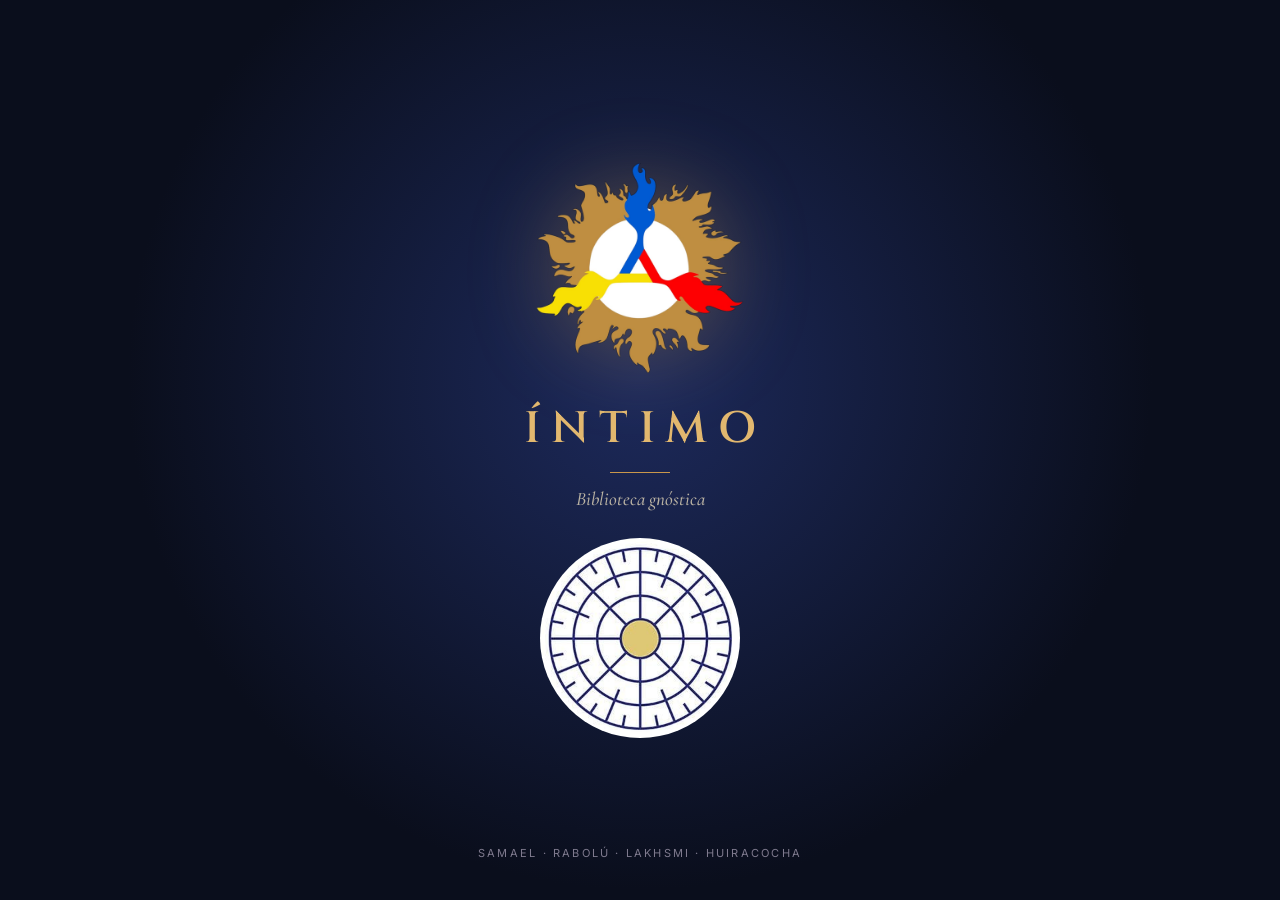
==== commit 0861a884: "Página de ÍNTIMO 2026-10-30" ====
--- a/app/index.html
+++ b/app/index.html
@@ -12,21 +12,21 @@
     <meta name="mobile-web-app-capable" content="yes" />
     <meta name="apple-mobile-web-app-status-bar-style" content="black-translucent" />
     <meta name="apple-mobile-web-app-title" content="ÍNTIMO" />
-    <script type="module" crossorigin src="./assets/index-CXUL4luM.js"></script>
+    <script type="module" crossorigin src="./assets/index-CoYuQAgh.js"></script>
     <link rel="modulepreload" crossorigin href="./assets/rolldown-runtime-Dd_uD5pT.js">
     <link rel="modulepreload" crossorigin href="./assets/react-CQOZoUwg.js">
-    <link rel="modulepreload" crossorigin href="./assets/dist-BM50nWTC.js">
+    <link rel="modulepreload" crossorigin href="./assets/dist-BZ5u_Dz8.js">
     <link rel="modulepreload" crossorigin href="./assets/preload-helper-CRzLMJPS.js">
-    <link rel="modulepreload" crossorigin href="./assets/almacenWeb-BXcQQfEv.js">
-    <link rel="modulepreload" crossorigin href="./assets/nativo-GnF4t74m.js">
-    <link rel="modulepreload" crossorigin href="./assets/conexion-Czaq22_-.js">
-    <link rel="modulepreload" crossorigin href="./assets/esm-DyBV9nM8.js">
-    <link rel="modulepreload" crossorigin href="./assets/repos-DEFk1a0a.js">
-    <link rel="modulepreload" crossorigin href="./assets/semantica-BYSdENpD.js">
+    <link rel="modulepreload" crossorigin href="./assets/almacenWeb-ITjAmHzE.js">
+    <link rel="modulepreload" crossorigin href="./assets/nativo-CAOZ_LB5.js">
+    <link rel="modulepreload" crossorigin href="./assets/fts-D5tRTjzn.js">
+    <link rel="modulepreload" crossorigin href="./assets/conexion-CkDQb_Za.js">
+    <link rel="modulepreload" crossorigin href="./assets/esm-CKUcU2RS.js">
+    <link rel="modulepreload" crossorigin href="./assets/repos-CvDsyIzy.js">
+    <link rel="modulepreload" crossorigin href="./assets/cuenta-DeaKttd2.js">
     <link rel="modulepreload" crossorigin href="./assets/texto-D2onflAq.js">
     <link rel="modulepreload" crossorigin href="./assets/fts-BoY5l_D2.js">
-    <link rel="modulepreload" crossorigin href="./assets/idioma-B-Rpwby5.js">
-    <link rel="stylesheet" crossorigin href="./assets/index-GwxI6Mgt.css">
+    <link rel="stylesheet" crossorigin href="./assets/index-CuWYRzII.css">
   </head>
   <body>
     <div id="root"></div>
--- a/app/assets/index-CuWYRzII.css
+++ b/app/assets/index-CuWYRzII.css
@@ -0,0 +1 @@
+@font-face{font-family:Cinzel;font-style:normal;font-display:swap;font-weight:600;src:url(./cinzel-latin-ext-600-normal-BEFdM_VE.woff2)format("woff2"),url(./cinzel-latin-ext-600-normal-BY9Mq9iK.woff)format("woff");unicode-range:U+100-2BA,U+2BD-2C5,U+2C7-2CC,U+2CE-2D7,U+2DD-2FF,U+304,U+308,U+329,U+1D00-1DBF,U+1E00-1E9F,U+1EF2-1EFF,U+2020,U+20A0-20AB,U+20AD-20C0,U+2113,U+2C60-2C7F,U+A720-A7FF}@font-face{font-family:Cinzel;font-style:normal;font-display:swap;font-weight:600;src:url(./cinzel-latin-600-normal-Dd5YO2UX.woff2)format("woff2"),url(./cinzel-latin-600-normal-CH_LB4su.woff)format("woff");unicode-range:U+??,U+131,U+152-153,U+2BB-2BC,U+2C6,U+2DA,U+2DC,U+304,U+308,U+329,U+2000-206F,U+20AC,U+2122,U+2191,U+2193,U+2212,U+2215,U+FEFF,U+FFFD}@font-face{font-family:Cormorant Garamond;font-style:normal;font-display:swap;font-weight:500;src:url(./cormorant-garamond-cyrillic-ext-500-normal-Yta7XZ9C.woff2)format("woff2"),url(./cormorant-garamond-cyrillic-ext-500-normal-lsPpqi9g.woff)format("woff");unicode-range:U+460-52F,U+1C80-1C8A,U+20B4,U+2DE0-2DFF,U+A640-A69F,U+FE2E-FE2F}@font-face{font-family:Cormorant Garamond;font-style:normal;font-display:swap;font-weight:500;src:url(./cormorant-garamond-cyrillic-500-normal-CyAY5ZLS.woff2)format("woff2"),url(./cormorant-garamond-cyrillic-500-normal-DkJXBcIH.woff)format("woff");unicode-range:U+301,U+400-45F,U+490-491,U+4B0-4B1,U+2116}@font-face{font-family:Cormorant Garamond;font-style:normal;font-display:swap;font-weight:500;src:url(./cormorant-garamond-vietnamese-500-normal-BZGLGj12.woff2)format("woff2"),url(./cormorant-garamond-vietnamese-500-normal-DqXqCC0q.woff)format("woff");unicode-range:U+102-103,U+110-111,U+128-129,U+168-169,U+1A0-1A1,U+1AF-1B0,U+300-301,U+303-304,U+308-309,U+323,U+329,U+1EA0-1EF9,U+20AB}@font-face{font-family:Cormorant Garamond;font-style:normal;font-display:swap;font-weight:500;src:url(./cormorant-garamond-latin-ext-500-normal-CH1kM7og.woff2)format("woff2"),url(./cormorant-garamond-latin-ext-500-normal-DYeaGGzO.woff)format("woff");unicode-range:U+100-2BA,U+2BD-2C5,U+2C7-2CC,U+2CE-2D7,U+2DD-2FF,U+304,U+308,U+329,U+1D00-1DBF,U+1E00-1E9F,U+1EF2-1EFF,U+2020,U+20A0-20AB,U+20AD-20C0,U+2113,U+2C60-2C7F,U+A720-A7FF}@font-face{font-family:Cormorant Garamond;font-style:normal;font-display:swap;font-weight:500;src:url(./cormorant-garamond-latin-500-normal-BsRWmXhO.woff2)format("woff2"),url(./cormorant-garamond-latin-500-normal-zIXX3Q-H.woff)format("woff");unicode-range:U+??,U+131,U+152-153,U+2BB-2BC,U+2C6,U+2DA,U+2DC,U+304,U+308,U+329,U+2000-206F,U+20AC,U+2122,U+2191,U+2193,U+2212,U+2215,U+FEFF,U+FFFD}@font-face{font-family:Cormorant Garamond;font-style:normal;font-display:swap;font-weight:600;src:url(./cormorant-garamond-cyrillic-ext-600-normal-BMhMHfrj.woff2)format("woff2"),url(./cormorant-garamond-cyrillic-ext-600-normal-CsIYWmWK.woff)format("woff");unicode-range:U+460-52F,U+1C80-1C8A,U+20B4,U+2DE0-2DFF,U+A640-A69F,U+FE2E-FE2F}@font-face{font-family:Cormorant Garamond;font-style:normal;font-display:swap;font-weight:600;src:url(./cormorant-garamond-cyrillic-600-normal-C2atO-64.woff2)format("woff2"),url(./cormorant-garamond-cyrillic-600-normal-FNmA3REe.woff)format("woff");unicode-range:U+301,U+400-45F,U+490-491,U+4B0-4B1,U+2116}@font-face{font-family:Cormorant Garamond;font-style:normal;font-display:swap;font-weight:600;src:url(./cormorant-garamond-vietnamese-600-normal-BoXdMtcr.woff2)format("woff2"),url(./cormorant-garamond-vietnamese-600-normal-C4HEjEaf.woff)format("woff");unicode-range:U+102-103,U+110-111,U+128-129,U+168-169,U+1A0-1A1,U+1AF-1B0,U+300-301,U+303-304,U+308-309,U+323,U+329,U+1EA0-1EF9,U+20AB}@font-face{font-family:Cormorant Garamond;font-style:normal;font-display:swap;font-weight:600;src:url(./cormorant-garamond-latin-ext-600-normal-DaBc-lu7.woff2)format("woff2"),url(./cormorant-garamond-latin-ext-600-normal-Dk3-quAP.woff)format("woff");unicode-range:U+100-2BA,U+2BD-2C5,U+2C7-2CC,U+2CE-2D7,U+2DD-2FF,U+304,U+308,U+329,U+1D00-1DBF,U+1E00-1E9F,U+1EF2-1EFF,U+2020,U+20A0-20AB,U+20AD-20C0,U+2113,U+2C60-2C7F,U+A720-A7FF}@font-face{font-family:Cormorant Garamond;font-style:normal;font-display:swap;font-weight:600;src:url(./cormorant-garamond-latin-600-normal-Co1r35X9.woff2)format("woff2"),url(./cormorant-garamond-latin-600-normal-2CBVLo0M.woff)format("woff");unicode-range:U+??,U+131,U+152-153,U+2BB-2BC,U+2C6,U+2DA,U+2DC,U+304,U+308,U+329,U+2000-206F,U+20AC,U+2122,U+2191,U+2193,U+2212,U+2215,U+FEFF,U+FFFD}@font-face{font-family:Cormorant Garamond;font-style:italic;font-display:swap;font-weight:500;src:url(./cormorant-garamond-cyrillic-ext-500-italic-ClXnudBg.woff2)format("woff2"),url(./cormorant-garamond-cyrillic-ext-500-italic-DakTmaFY.woff)format("woff");unicode-range:U+460-52F,U+1C80-1C8A,U+20B4,U+2DE0-2DFF,U+A640-A69F,U+FE2E-FE2F}@font-face{font-family:Cormorant Garamond;font-style:italic;font-display:swap;font-weight:500;src:url(./cormorant-garamond-cyrillic-500-italic-DVnfXoMy.woff2)format("woff2"),url(./cormorant-garamond-cyrillic-500-italic-C9gO-8KC.woff)format("woff");unicode-range:U+301,U+400-45F,U+490-491,U+4B0-4B1,U+2116}@font-face{font-family:Cormorant Garamond;font-style:italic;font-display:swap;font-weight:500;src:url(./cormorant-garamond-vietnamese-500-italic-D3igDnAQ.woff2)format("woff2"),url(./cormorant-garamond-vietnamese-500-italic-C-296ow0.woff)format("woff");unicode-range:U+102-103,U+110-111,U+128-129,U+168-169,U+1A0-1A1,U+1AF-1B0,U+300-301,U+303-304,U+308-309,U+323,U+329,U+1EA0-1EF9,U+20AB}@font-face{font-family:Cormorant Garamond;font-style:italic;font-display:swap;font-weight:500;src:url(./cormorant-garamond-latin-ext-500-italic-CE7zdTnu.woff2)format("woff2"),url(./cormorant-garamond-latin-ext-500-italic-CalKM9tT.woff)format("woff");unicode-range:U+100-2BA,U+2BD-2C5,U+2C7-2CC,U+2CE-2D7,U+2DD-2FF,U+304,U+308,U+329,U+1D00-1DBF,U+1E00-1E9F,U+1EF2-1EFF,U+2020,U+20A0-20AB,U+20AD-20C0,U+2113,U+2C60-2C7F,U+A720-A7FF}@font-face{font-family:Cormorant Garamond;font-style:italic;font-display:swap;font-weight:500;src:url(./cormorant-garamond-latin-500-italic-Y14P-dkT.woff2)format("woff2"),url(./cormorant-garamond-latin-500-italic-DhNIfkTX.woff)format("woff");unicode-range:U+??,U+131,U+152-153,U+2BB-2BC,U+2C6,U+2DA,U+2DC,U+304,U+308,U+329,U+2000-206F,U+20AC,U+2122,U+2191,U+2193,U+2212,U+2215,U+FEFF,U+FFFD}@font-face{font-family:Inter;font-style:normal;font-display:swap;font-weight:400;src:url(./inter-cyrillic-ext-400-normal-BQZuk6qB.woff2)format("woff2"),url(./inter-cyrillic-ext-400-normal-DQukG94-.woff)format("woff");unicode-range:U+460-52F,U+1C80-1C8A,U+20B4,U+2DE0-2DFF,U+A640-A69F,U+FE2E-FE2F}@font-face{font-family:Inter;font-style:normal;font-display:swap;font-weight:400;src:url(./inter-cyrillic-400-normal-obahsSVq.woff2)format("woff2"),url(./inter-cyrillic-400-normal-HOLc17fK.woff)format("woff");unicode-range:U+301,U+400-45F,U+490-491,U+4B0-4B1,U+2116}@font-face{font-family:Inter;font-style:normal;font-display:swap;font-weight:400;src:url(./inter-greek-ext-400-normal-DGGRlc-M.woff2)format("woff2"),url(./inter-greek-ext-400-normal-KugGGMne.woff)format("woff");unicode-range:U+1F??}@font-face{font-family:Inter;font-style:normal;font-display:swap;font-weight:400;src:url(./inter-greek-400-normal-B4URO6DV.woff2)format("woff2"),url(./inter-greek-400-normal-q2sYcFCs.woff)format("woff");unicode-range:U+370-377,U+37A-37F,U+384-38A,U+38C,U+38E-3A1,U+3A3-3FF}@font-face{font-family:Inter;font-style:normal;font-display:swap;font-weight:400;src:url(./inter-vietnamese-400-normal-DMkecbls.woff2)format("woff2"),url(./inter-vietnamese-400-normal-Bbgyi5SW.woff)format("woff");unicode-range:U+102-103,U+110-111,U+128-129,U+168-169,U+1A0-1A1,U+1AF-1B0,U+300-301,U+303-304,U+308-309,U+323,U+329,U+1EA0-1EF9,U+20AB}@font-face{font-family:Inter;font-style:normal;font-display:swap;font-weight:400;src:url(./inter-latin-ext-400-normal-C1nco2VV.woff2)format("woff2"),url(./inter-latin-ext-400-normal-77YHD8bZ.woff)format("woff");unicode-range:U+100-2BA,U+2BD-2C5,U+2C7-2CC,U+2CE-2D7,U+2DD-2FF,U+304,U+308,U+329,U+1D00-1DBF,U+1E00-1E9F,U+1EF2-1EFF,U+2020,U+20A0-20AB,U+20AD-20C0,U+2113,U+2C60-2C7F,U+A720-A7FF}@font-face{font-family:Inter;font-style:normal;font-display:swap;font-weight:400;src:url(./inter-latin-400-normal-C38fXH4l.woff2)format("woff2"),url(./inter-latin-400-normal-CyCys3Eg.woff)format("woff");unicode-range:U+??,U+131,U+152-153,U+2BB-2BC,U+2C6,U+2DA,U+2DC,U+304,U+308,U+329,U+2000-206F,U+20AC,U+2122,U+2191,U+2193,U+2212,U+2215,U+FEFF,U+FFFD}@font-face{font-family:Inter;font-style:normal;font-display:swap;font-weight:500;src:url(./inter-cyrillic-ext-500-normal-B0yAr1jD.woff2)format("woff2"),url(./inter-cyrillic-ext-500-normal-BmqWE9Dz.woff)format("woff");unicode-range:U+460-52F,U+1C80-1C8A,U+20B4,U+2DE0-2DFF,U+A640-A69F,U+FE2E-FE2F}@font-face{font-family:Inter;font-style:normal;font-display:swap;font-weight:500;src:url(./inter-cyrillic-500-normal-BasfLYem.woff2)format("woff2"),url(./inter-cyrillic-500-normal-CxZf_p3X.woff)format("woff");unicode-range:U+301,U+400-45F,U+490-491,U+4B0-4B1,U+2116}@font-face{font-family:Inter;font-style:normal;font-display:swap;font-weight:500;src:url(./inter-greek-ext-500-normal-C4iEst2y.woff2)format("woff2"),url(./inter-greek-ext-500-normal-2j5mBUwD.woff)format("woff");unicode-range:U+1F??}@font-face{font-family:Inter;font-style:normal;font-display:swap;font-weight:500;src:url(./inter-greek-500-normal-BIZE56-Y.woff2)format("woff2"),url(./inter-greek-500-normal-Xzm54t5V.woff)format("woff");unicode-range:U+370-377,U+37A-37F,U+384-38A,U+38C,U+38E-3A1,U+3A3-3FF}@font-face{font-family:Inter;font-style:normal;font-display:swap;font-weight:500;src:url(./inter-vietnamese-500-normal-DOriooB6.woff2)format("woff2"),url(./inter-vietnamese-500-normal-mJboJaSs.woff)format("woff");unicode-range:U+102-103,U+110-111,U+128-129,U+168-169,U+1A0-1A1,U+1AF-1B0,U+300-301,U+303-304,U+308-309,U+323,U+329,U+1EA0-1EF9,U+20AB}@font-face{font-family:Inter;font-style:normal;font-display:swap;font-weight:500;src:url(./inter-latin-ext-500-normal-CV4jyFjo.woff2)format("woff2"),url(./inter-latin-ext-500-normal-BxGbmqWO.woff)format("woff");unicode-range:U+100-2BA,U+2BD-2C5,U+2C7-2CC,U+2CE-2D7,U+2DD-2FF,U+304,U+308,U+329,U+1D00-1DBF,U+1E00-1E9F,U+1EF2-1EFF,U+2020,U+20A0-20AB,U+20AD-20C0,U+2113,U+2C60-2C7F,U+A720-A7FF}@font-face{font-family:Inter;font-style:normal;font-display:swap;font-weight:500;src:url(./inter-latin-500-normal-Cerq10X2.woff2)format("woff2"),url(./inter-latin-500-normal-BL9OpVg8.woff)format("woff");unicode-range:U+??,U+131,U+152-153,U+2BB-2BC,U+2C6,U+2DA,U+2DC,U+304,U+308,U+329,U+2000-206F,U+20AC,U+2122,U+2191,U+2193,U+2212,U+2215,U+FEFF,U+FFFD}@font-face{font-family:Inter;font-style:normal;font-display:swap;font-weight:600;src:url(./inter-cyrillic-ext-600-normal-Dfes3d0z.woff2)format("woff2"),url(./inter-cyrillic-ext-600-normal-Bcila6Z-.woff)format("woff");unicode-range:U+460-52F,U+1C80-1C8A,U+20B4,U+2DE0-2DFF,U+A640-A69F,U+FE2E-FE2F}@font-face{font-family:Inter;font-style:normal;font-display:swap;font-weight:600;src:url(./inter-cyrillic-600-normal-CWCymEST.woff2)format("woff2"),url(./inter-cyrillic-600-normal-4D_pXhcN.woff)format("woff");unicode-range:U+301,U+400-45F,U+490-491,U+4B0-4B1,U+2116}@font-face{font-family:Inter;font-style:normal;font-display:swap;font-weight:600;src:url(./inter-greek-ext-600-normal-DRtmH8MT.woff2)format("woff2"),url(./inter-greek-ext-600-normal-B8X0CLgF.woff)format("woff");unicode-range:U+1F??}@font-face{font-family:Inter;font-style:normal;font-display:swap;font-weight:600;src:url(./inter-greek-600-normal-plRanbMR.woff2)format("woff2"),url(./inter-greek-600-normal-BZpKdvQh.woff)format("woff");unicode-range:U+370-377,U+37A-37F,U+384-38A,U+38C,U+38E-3A1,U+3A3-3FF}@font-face{font-family:Inter;font-style:normal;font-display:swap;font-weight:600;src:url(./inter-vietnamese-600-normal-Cc8MFFhd.woff2)format("woff2"),url(./inter-vietnamese-600-normal-BuLX-rYi.woff)format("woff");unicode-range:U+102-103,U+110-111,U+128-129,U+168-169,U+1A0-1A1,U+1AF-1B0,U+300-301,U+303-304,U+308-309,U+323,U+329,U+1EA0-1EF9,U+20AB}@font-face{font-family:Inter;font-style:normal;font-display:swap;font-weight:600;src:url(./inter-latin-ext-600-normal-D2bJ5OIk.woff2)format("woff2"),url(./inter-latin-ext-600-normal-CIVaiw4L.woff)format("woff");unicode-range:U+100-2BA,U+2BD-2C5,U+2C7-2CC,U+2CE-2D7,U+2DD-2FF,U+304,U+308,U+329,U+1D00-1DBF,U+1E00-1E9F,U+1EF2-1EFF,U+2020,U+20A0-20AB,U+20AD-20C0,U+2113,U+2C60-2C7F,U+A720-A7FF}@font-face{font-family:Inter;font-style:normal;font-display:swap;font-weight:600;src:url(./inter-latin-600-normal-LgqL8muc.woff2)format("woff2"),url(./inter-latin-600-normal-CiBQ2DWP.woff)format("woff");unicode-range:U+??,U+131,U+152-153,U+2BB-2BC,U+2C6,U+2DA,U+2DC,U+304,U+308,U+329,U+2000-206F,U+20AC,U+2122,U+2191,U+2193,U+2212,U+2215,U+FEFF,U+FFFD}:root{--night:#0a0e1c;--night-2:#111830;--card:#151d38;--card-2:#1b2547;--line:#26315a;--gold:#c9974b;--gold-2:#e2b86f;--gold-soft:#c9974b24;--ink:#f3ecdc;--ink-2:#b9b2a3;--ink-3:#7f7a8e;--blue:#2f7bff;--yellow:#f5d21c;--red:#ff3b30;--ok:#7fd18b;--on-gold:#1a1206;--quote:#fbf5e6;--serif:"Cormorant Garamond", Georgia, serif;--title:"Cinzel", Georgia, serif;--sans:Inter, system-ui, sans-serif;--nav-h:64px;--escala:1;--lightningcss-light: ;--lightningcss-dark:initial;color-scheme:dark}:root[data-tema=claro]{--night:#f6f1e6;--night-2:#efe8d8;--card:#fffdf8;--card-2:#f4ecdb;--line:#e2d6bd;--gold:#a8742c;--gold-2:#8a5a17;--gold-soft:#a8742c21;--ink:#1f1a10;--ink-2:#4c4535;--ink-3:#807662;--ok:#2f8a3c;--on-gold:#fffaf0;--quote:#1f1a10;--lightningcss-light:initial;--lightningcss-dark: ;color-scheme:light}*{box-sizing:border-box;-webkit-tap-highlight-color:transparent;margin:0}html{font-size:calc(16px * var(--escala))}html,body,#root{height:100%}body{background:var(--night);color:var(--ink);font-family:var(--sans);overscroll-behavior:none;-webkit-font-smoothing:antialiased}button{font:inherit;color:inherit;cursor:pointer;background:0 0;border:0;padding:0}input,select,textarea{font:inherit;color:var(--ink)}a{color:inherit;text-decoration:none}svg.i{fill:none;stroke:currentColor;stroke-width:1.8px;stroke-linecap:round;stroke-linejoin:round;flex:none;width:1.25rem;height:1.25rem}.app{flex-direction:column;height:100%;display:flex}.pantalla{padding:calc(env(safe-area-inset-top) + .75rem) 1.125rem 1.5rem;flex:1;position:relative;overflow:hidden auto}.nav{border-top:1px solid var(--line);background:color-mix(in srgb, var(--night) 96%, transparent);padding:.5rem .375rem calc(.5rem + env(safe-area-inset-bottom));flex:none;display:flex}.nav a{white-space:nowrap;min-width:0;min-height:48px;color:var(--ink-3);flex-direction:column;flex:1;justify-content:center;align-items:center;gap:.25rem;font-size:min(.62rem,2.45vw);font-weight:500;display:flex}.nav a svg{width:1.45rem;height:1.45rem}.nav a .et{text-overflow:ellipsis;max-width:100%;overflow:hidden}.nav a.on{color:var(--gold-2)}h1.titulo,h2.sec{font-family:var(--title);letter-spacing:.06em;margin:.25rem 0 .75rem;font-size:1.375rem;font-weight:600}.eyebrow{letter-spacing:.2em;text-transform:uppercase;color:var(--gold);margin:.25rem .125rem .625rem;font-size:.69rem;font-weight:600}.muted{color:var(--ink-3);font-size:.8125rem}.serif{font-family:var(--serif)}.cabecera{align-items:center;gap:.625rem;margin-bottom:.5rem;display:flex}.cabecera h1{flex:1;margin:0}.atras{width:44px;height:44px;color:var(--ink-2);place-items:center;margin-left:-.625rem;display:grid}.btn{background:var(--gold);min-height:44px;color:var(--on-gold);border-radius:12px;justify-content:center;align-items:center;gap:.375rem;padding:.625rem .875rem;font-size:.8125rem;font-weight:600;display:inline-flex}.btn.o{color:var(--ink);border:1px solid var(--line);background:0 0}.btn.peligro{color:#ff6b62;background:0 0;border:1px solid #ff3b3059}.btn:disabled{opacity:.5}.btn svg{width:1rem;height:1rem}.btn-redondo{border:1px solid var(--line);width:44px;height:44px;color:var(--ink-2);border-radius:50%;flex:none;place-items:center;display:grid}.chip{background:var(--gold-soft);color:var(--gold-2);letter-spacing:.02em;border-radius:99px;align-items:center;gap:.25rem;padding:.25rem .5625rem;font-size:.66rem;font-weight:600;display:inline-flex}.chip.g{color:var(--ink-2);background:#ffffff0f}:root[data-tema=claro] .chip.g{background:#0000000d}.chip button{opacity:.8;padding:0 0 0 .25rem;line-height:1}.campo{background:var(--card);border:1px solid var(--line);border-radius:14px;width:100%;min-height:44px;padding:.6875rem .75rem;font-size:.875rem}.campo:focus{outline:2px solid var(--gold-soft);border-color:var(--gold)}textarea.campo{resize:vertical;min-height:5rem;line-height:1.45}select.campo,.sel{appearance:none;background:var(--card) url("data:image/svg+xml,%3Csvg xmlns='http://www.w3.org/2000/svg' width='10' height='6'%3E%3Cpath d='M1 1l4 4 4-4' stroke='%237f7a8e' fill='none' stroke-width='1.5'/%3E%3C/svg%3E") no-repeat right .75rem center;padding-right:2rem}.sel{color:var(--ink-2);border:1px solid var(--line);border-radius:10px;min-height:40px;padding:.4375rem 2rem .4375rem .625rem;font-size:.75rem}.fila{align-items:center;gap:.5rem;display:flex}.fila.entre{justify-content:space-between}.espacio{flex:1}.interruptor{flex:none;width:46px;height:28px;position:relative}.interruptor input{opacity:0;cursor:pointer;width:100%;height:100%;margin:0;position:absolute}.interruptor span{background:var(--line);pointer-events:none;border-radius:99px;transition:all .2s;position:absolute;inset:0}.interruptor span:after{content:"";background:var(--ink);border-radius:50%;width:22px;height:22px;transition:all .2s;position:absolute;top:3px;left:3px}.interruptor input:checked+span{background:var(--gold)}.interruptor input:checked+span:after{background:var(--on-gold);transform:translate(18px)}.tarjeta{background:var(--card);border:1px solid var(--line);border-radius:18px;padding:1rem}.tarjeta+.tarjeta,.tarjeta+.bloque,.bloque+.tarjeta{margin-top:.75rem}.tarjeta h3{font-family:var(--serif);margin-bottom:.5rem;font-size:1.3rem;font-weight:600}.tarjeta p{color:var(--ink-2);font-size:.84rem;line-height:1.55}.aviso{color:var(--ink-2);background:var(--gold-soft);border:1px solid #c9974b4d;border-radius:12px;gap:.5rem;margin-top:.75rem;padding:.625rem .75rem;font-size:.75rem;line-height:1.45;display:flex}.aviso.rojo{background:#ff3b3012;border-color:#ff3b3040}.vacio{text-align:center;color:var(--ink-3);padding:2rem 1rem;font-size:.875rem;line-height:1.5}.vacio img{opacity:.8;width:72px;margin-bottom:.75rem}.splash{z-index:50;text-align:center;background:radial-gradient(circle at 50% 42%,#1d2a5c 0,#0a0e1c 62%);flex-direction:column;justify-content:center;align-items:center;padding:30px;transition:opacity .5s;display:flex;position:fixed;inset:0}.splash.fuera{opacity:0;pointer-events:none}.splash .splash-rueda{aspect-ratio:1;filter:none;width:min(200px,52vw);height:auto;margin-top:1.75rem;animation:40s linear infinite girar}.pantalla.con-rueda{isolation:isolate}.pantalla.con-rueda:before{content:"";aspect-ratio:1;background:var(--gold-2);opacity:.08;z-index:-1;pointer-events:none;width:min(125vw,720px);position:fixed;top:52%;left:50%;transform:translate(-50%,-50%);-webkit-mask:url(./rueda-mascara-D4zJe4ES.png) 50%/contain no-repeat;mask:url(./rueda-mascara-D4zJe4ES.png) 50%/contain no-repeat}@keyframes girar{to{transform:rotate(360deg)}}@media (prefers-reduced-motion:reduce){.splash-rueda{animation:none}}.splash img{filter:drop-shadow(0 0 40px #c9974b59);width:min(210px,55vw)}.separador{align-items:center;gap:.625rem;margin:1.25rem 0 1rem;display:flex}.separador span{background:linear-gradient(90deg, transparent, var(--line), transparent);flex:1;height:1px}.splash h1{font-family:var(--title);letter-spacing:.24em;color:#e2b86f;margin-top:1.625rem;padding-left:.24em;font-size:2.75rem;font-weight:600}.splash .l{background:#c9974b;width:60px;height:1px;margin:.875rem auto}.splash p{font-family:var(--serif);color:#b9b2a3;font-size:1.19rem;font-style:italic}.splash small{bottom:calc(40px + env(safe-area-inset-bottom));letter-spacing:.2em;color:#7f7a8e;text-transform:uppercase;font-size:.69rem;position:absolute;left:0;right:0}.top{align-items:center;gap:.625rem;padding:.375rem 0 .875rem;display:flex}.top img{width:34px;height:34px}.top .name{font-family:var(--title);letter-spacing:.14em;color:var(--gold-2);font-size:1.25rem;font-weight:600}.top .sub{color:var(--ink-2);letter-spacing:.08em;font-size:.69rem}.top .r{margin-left:auto}.hero{margin:calc(-.75rem - env(safe-area-inset-top)) -1.125rem 0;padding:calc(.75rem + env(safe-area-inset-top)) 1.125rem 1.375rem;background-position:50% 30%;background-size:cover;position:relative}.hero:before{content:"";background:linear-gradient(180deg, #0a0e1cc7 0, #0a0e1c59 22%, #0a0e1c40 45%, var(--night) 94%);position:absolute;inset:0}.hero>*{position:relative}.qcard{color:#f3ecdc;background:linear-gradient(160deg,#1b2547eb,#10162cf2);border:1px solid #c9974b59;border-radius:22px;padding:1.375rem 1.25rem 1.125rem;box-shadow:0 20px 40px #00000059}.qcard .qtext{font-family:var(--serif);color:#fbf5e6;font-size:1.5rem;font-weight:500;line-height:1.32}.qcard p{color:#b9b2a3;font-size:.84rem;line-height:1.55}.qref{color:#e2b86f;text-align:left;min-height:32px;margin-top:.75rem;font-size:.8125rem;font-weight:500;display:block}.refl{border-top:1px solid #c9974b38;margin-top:1rem;padding-top:.875rem}.refl h4{letter-spacing:.18em;text-transform:uppercase;color:#7f7a8e;margin-bottom:.375rem;font-size:.625rem;font-weight:600}.refl p{color:#b9b2a3;font-size:.84rem;line-height:1.55}.qact{flex-wrap:wrap;gap:.5rem;margin-top:.875rem;display:flex}.qact .btn{white-space:nowrap}.qcard .btn.o{color:#f3ecdc;border-color:#26315a}.btn.ic{margin-left:auto;padding:.625rem .6875rem}.btn.ic+.btn.ic{margin-left:0}.prac{background:var(--card);border:1px solid var(--line);border-radius:18px;align-items:center;gap:.75rem;width:100%;margin-top:.75rem;padding:.75rem .875rem;display:flex}.prac .ring{background:conic-gradient(var(--blue) 0 33%, var(--yellow) 0 66%, var(--red) 0);border-radius:50%;flex:none;place-items:center;width:46px;height:46px;display:grid}.prac .ring span{background:var(--card);width:38px;height:38px;font-family:var(--title);color:var(--gold-2);border-radius:50%;place-items:center;font-size:.94rem;display:grid}.prac .t{font-size:.875rem;font-weight:600}.prac .s{color:var(--ink-3);margin-top:.125rem;font-size:.75rem}.prac .go{background:var(--gold);width:44px;height:44px;color:var(--on-gold);border-radius:50%;flex:none;place-items:center;margin-left:auto;display:grid}.prac .go svg{fill:currentColor;width:1rem;height:1rem}.tiles{grid-template-columns:repeat(4,1fr);gap:.625rem;margin-top:1rem;display:grid}.tile{background:var(--card);border:1px solid var(--line);text-align:center;color:var(--ink-2);border-radius:16px;min-height:44px;padding:.75rem .25rem .625rem;font-size:.69rem;font-weight:500}.ico{border-radius:11px;place-items:center;width:34px;height:34px;margin:0 auto .375rem;display:grid}.ico svg{width:1.2rem;height:1.2rem}.c-b{color:#6fa3ff;background:#2f7bff26}.c-y{color:#d9b80f;background:#f5d21c21}.c-r{color:#ff6b62;background:#ff3b3024}.c-g{background:var(--gold-soft);color:var(--gold-2)}.askbox{background:var(--card);border:1px solid var(--line);border-radius:18px;padding:.875rem}.askbox textarea{resize:none;background:0 0;border:0;outline:none;width:100%;min-height:3.2rem;font-size:.94rem;line-height:1.4}.askbox .fila{margin-top:.75rem}.askbox .sel{text-overflow:ellipsis;flex:1;min-width:0}.askbox .btn{flex:none}.ans{background:var(--card);border:1px solid var(--line);border-radius:18px;margin-top:.75rem;padding:1rem}.ans h3{font-family:var(--serif);margin-bottom:.5rem;font-size:1.3rem;font-weight:600}.ans .rotulo{letter-spacing:.14em;text-transform:uppercase;color:var(--ink-3);margin-bottom:.5rem;font-size:.625rem}.ans p{color:var(--ink-2);font-size:.84rem;line-height:1.6}.ans p+p{margin-top:.5rem}.cite{color:var(--gold-2);background:var(--gold-soft);vertical-align:1px;border-radius:6px;min-width:1.4rem;margin:0 .0625rem;padding:.0625rem .375rem;font-size:.66rem;font-weight:600;display:inline-block}.cite.on{background:var(--gold);color:var(--on-gold)}.refs-h{justify-content:space-between;align-items:baseline;gap:.5rem;margin:1rem .125rem .5rem;display:flex}.refs-h b{letter-spacing:.18em;text-transform:uppercase;color:var(--ink-3);font-size:.69rem}.refs-h span{color:var(--gold-2);text-align:right;font-size:.75rem}.master{background:var(--card);border:1px solid var(--line);border-radius:16px;margin-bottom:.5rem;overflow:hidden}.mh{text-align:left;align-items:center;gap:.625rem;width:100%;min-height:56px;padding:.6875rem .75rem;display:flex}.av{width:34px;height:34px;font-family:var(--title);color:#0a0e1c;border-radius:50%;flex:none;place-items:center;font-size:.8rem;font-weight:600;display:grid}.av.g{width:44px;height:44px;font-size:.85rem}.mh .n{font-size:.875rem;font-weight:600}.mh .m{color:var(--ink-3);font-size:.72rem}.mh .ch{color:var(--ink-3);margin-left:auto;transition:transform .2s}.mh.abierto .ch{transform:rotate(180deg)}.books{border-top:1px solid var(--line);padding:.25rem .75rem .5rem}.bk{text-align:left;width:100%;min-height:44px;color:var(--ink-2);border-bottom:1px dashed #7f7a8e2e;justify-content:space-between;align-items:center;gap:.5rem;padding:.625rem 0;font-size:.78rem;display:flex}.bk i{color:var(--ink);font-style:italic}.bk em{color:var(--gold-2);font-size:.72rem;font-style:normal;font-weight:600}.pasaje{text-align:left;background:var(--night-2);width:100%;font-family:var(--serif);color:var(--ink-2);border-radius:12px;margin:.375rem 0;padding:.625rem;font-size:1rem;line-height:1.4;display:block}.pasaje mark{background:var(--gold-soft);color:var(--gold-2);border-radius:3px;padding:0 .0625rem}.pasaje .pg{font-family:var(--sans);color:var(--gold-2);margin-top:.375rem;font-size:.69rem;font-weight:600;display:block}.mas-pasajes{width:100%;color:var(--gold-2);min-height:40px;padding:.5rem;font-size:.75rem}.mcards{grid-template-columns:1fr 1fr;gap:.625rem;margin-top:.375rem;display:grid}.mc{background:var(--card);border:1px solid var(--line);text-align:left;border-radius:16px;padding:.75rem}.mc.on{background:linear-gradient(160deg, var(--card-2), var(--card));border-color:#c9974b99}.mc .n{margin-top:.5rem;font-size:.84rem;font-weight:600}.mc .m{color:var(--ink-3);margin-top:.125rem;font-size:.72rem}.bar{background:#7f7a8e2e;border-radius:9px;height:5px;margin-top:.5625rem;overflow:hidden}.bar i{background:var(--gold);border-radius:9px;height:100%;transition:width .3s;display:block}.tabs2{color:var(--ink-3);scrollbar-width:none;gap:1rem;margin:1rem .125rem .5rem;font-size:.8125rem;display:flex;overflow-x:auto}.tabs2 button{white-space:nowrap;border-bottom:2px solid #0000;min-height:40px;padding:.375rem 0 .3125rem}.tabs2 button.on{color:var(--ink);border-bottom-color:var(--gold);font-weight:600}.book{border-bottom:1px solid var(--line);align-items:center;gap:.5rem;min-height:64px;display:flex}.book-main{text-align:left;flex:1;align-items:center;gap:.75rem;min-width:0;padding:.5625rem 0;display:flex}.cover{background-position:50%;background-size:cover;border-radius:5px;flex:none;width:38px;height:52px;position:relative;overflow:hidden;box-shadow:0 4px 10px #0006}.cover:after{content:"";background:#ffffff2e;width:1px;position:absolute;top:0;bottom:0;left:4px}.book .info{flex:1;min-width:0}.book .t{font-size:.84rem;font-weight:500;line-height:1.25}.book .s{color:var(--ink-3);margin-top:.125rem;font-size:.69rem}.ok{color:var(--ok);white-space:nowrap;font-size:.69rem;font-weight:600}.dl{color:var(--on-gold);background:var(--gold);white-space:nowrap;border-radius:9px;min-height:36px;padding:.5rem .625rem;font-size:.69rem;font-weight:600}.estado-proc{color:var(--gold-2);white-space:nowrap;text-align:right;min-width:5.5rem;font-size:.66rem}.estado-proc .bar{margin-top:.25rem}.estado-err{color:#ff6b62;white-space:nowrap;font-size:.66rem}.dl.buscar{color:var(--gold-2);border:1px solid var(--line);background:0 0}.missing .t{color:var(--ink-2)}.missing .cover{opacity:.45;filter:grayscale(.6)}.velo{z-index:40;background:#03050c99;justify-content:center;align-items:flex-end;animation:.2s aparecer;display:flex;position:fixed;inset:0}.hoja{background:var(--night-2);border:1px solid var(--line);width:100%;max-width:560px;max-height:88vh;padding:1.25rem 1.125rem calc(1.25rem + env(safe-area-inset-bottom));border-bottom:0;border-radius:22px 22px 0 0;overflow-y:auto}.hoja h2{font-family:var(--title);letter-spacing:.05em;margin-bottom:.75rem;font-size:1.125rem}.opcion{text-align:left;border-bottom:1px solid var(--line);align-items:center;gap:.75rem;width:100%;min-height:56px;padding:.75rem .25rem;display:flex}.opcion .t{font-size:.875rem;font-weight:600}.opcion .s{color:var(--ink-3);margin-top:.125rem;font-size:.72rem}@keyframes aparecer{0%{opacity:0}}.more{grid-template-columns:1fr 1fr;gap:.625rem;margin-top:.375rem;display:grid}.mo{background:var(--card);border:1px solid var(--line);text-align:left;border-radius:18px;flex-direction:column;min-height:112px;padding:.875rem;display:flex}.mo .ico{border-radius:12px;width:38px;height:38px;margin:0}.mo .t{margin-top:auto;font-size:.9rem;font-weight:600}.mo .s{color:var(--ink-3);margin-top:.125rem;font-size:.72rem}.pronto{letter-spacing:.1em;text-transform:uppercase;color:var(--ink-3);border:1px solid var(--line);border-radius:99px;align-self:flex-start;margin-top:.375rem;padding:.125rem .4375rem;font-size:.58rem}.pi{border-bottom:1px solid var(--line);text-align:left;align-items:center;gap:.75rem;width:100%;min-height:60px;padding:.6875rem .125rem;display:flex}.pi .ico{border-radius:12px;width:38px;height:38px;margin:0}.pi .t{font-size:.875rem;font-weight:600}.pi .s{color:var(--ink-3);margin-top:.0625rem;font-size:.72rem}.pi .k{color:var(--ink-3);margin-left:auto;font-size:.69rem}.timer{background:linear-gradient(160deg, var(--card-2), var(--card));border:1px solid #c9974b4d;border-radius:22px;align-items:center;gap:1rem;padding:1rem;display:flex}.dial{border-radius:50%;flex:none;place-items:center;width:112px;height:112px;transition:background .25s;display:grid}.dial>div{background:var(--card);text-align:center;border-radius:50%;align-content:center;place-items:center;width:96px;height:96px;display:grid}.dial b{font-family:var(--title);font-size:1.5rem;font-weight:600}.dial span{color:var(--ink-3);letter-spacing:.1em;font-size:.625rem;display:block}.steps{flex:1;min-width:0}.step{color:var(--ink-3);padding:.25rem 0 .25rem 1.125rem;font-size:.78rem;position:relative}.step:before{content:"";border:1.5px solid var(--ink-3);border-radius:50%;width:8px;height:8px;position:absolute;top:.5625rem;left:0}.step.done{color:var(--ink-2);-webkit-text-decoration:line-through #7f7a8e80;text-decoration:line-through #7f7a8e80}.step.done:before{background:var(--gold);border-color:var(--gold)}.step.now{color:var(--ink);font-weight:600}.step.now:before{border-color:var(--gold-2);box-shadow:0 0 0 3px var(--gold-soft)}.mantra{text-align:center;font-family:var(--title);letter-spacing:.35em;color:var(--gold-2);overflow-wrap:anywhere;margin-top:.75rem;font-size:1.625rem}.mantra small{font-family:var(--sans);letter-spacing:.04em;color:var(--ink-3);margin-top:.125rem;font-size:.72rem;display:block}.lit{font-family:var(--serif);color:var(--ink-2);border-left:2px solid var(--gold);white-space:pre-wrap;margin-top:.75rem;padding-left:.625rem;font-size:1.05rem;line-height:1.45}.kv{grid-template-columns:6rem 1fr;gap:.4375rem .625rem;margin-top:.75rem;font-size:.8rem;display:grid}.kv dt{color:var(--ink-3)}.kv dd{color:var(--ink);margin:0}.src{color:var(--gold-2);text-align:left;min-height:32px;margin-top:.625rem;font-size:.75rem}.pills{scrollbar-width:none;gap:.375rem;margin-bottom:.75rem;display:flex;overflow-x:auto}.pill{border:1px solid var(--line);color:var(--ink-2);white-space:nowrap;border-radius:99px;min-height:36px;padding:.4375rem .6875rem;font-size:.75rem}.pill.on{background:var(--gold);color:var(--on-gold);border-color:var(--gold);font-weight:600}.search{background:var(--card);border:1px solid var(--line);border-radius:14px;align-items:center;gap:.5rem;margin:.25rem 0 .625rem;padding:0 .375rem 0 .75rem;display:flex}.search input{background:0 0;border:0;outline:none;flex:1;min-width:0;min-height:44px;font-size:.875rem}.search>button{flex-shrink:0}.rx{background:var(--card);border:1px solid var(--line);border-radius:20px;overflow:hidden}.rx .img{background:radial-gradient(circle at 30% 30%,#2e4a2a,#132015);place-items:center;height:170px;display:grid;position:relative}.rx .img img{object-fit:contain;width:100%;height:100%}.rx .img .tag{color:#e9f3df;background:#0000008c;border-radius:8px;padding:.25rem .5rem;font-size:.66rem;position:absolute;bottom:10px;left:12px}.rx .body{padding:.875rem 1rem}.rx h3{font-family:var(--serif);font-size:1.5rem;font-weight:600}.rx .lat{color:var(--ink-3);font-size:.78rem;font-style:italic}.mini-rx{background:var(--card);border:1px solid var(--line);text-align:left;border-radius:14px;align-items:center;gap:.625rem;width:100%;min-height:56px;margin-top:.5rem;padding:.625rem .75rem;display:flex}.mini-rx .d{background:radial-gradient(circle,#365a31,#16261a) 50%/cover;border-radius:10px;flex:none;width:40px;height:40px}.mini-rx .t{font-size:.84rem;font-weight:600}.mini-rx .s{color:var(--ink-3);font-size:.72rem}.pendiente{color:var(--gold-2);white-space:nowrap;border:1px solid #c9974b66;border-radius:99px;margin-left:.375rem;padding:.0625rem .4375rem;font-size:.62rem}.medal{align-items:center;gap:.875rem;margin:.125rem 0 .875rem;display:flex}.medal img{filter:drop-shadow(0 6px 18px #c9974b59);width:92px;height:92px}.ajuste{border-bottom:1px solid var(--line);padding:.75rem 0}.ajuste:last-child{border-bottom:0}.ajuste .t{font-size:.875rem;font-weight:600}.ajuste .s{color:var(--ink-3);margin-top:.125rem;font-size:.72rem;line-height:1.4}.bloque{margin-top:1.25rem}.lector{z-index:30;background:var(--night);flex-direction:column;display:flex;position:fixed;inset:0}.lector-barra{padding:calc(env(safe-area-inset-top) + .25rem) .5rem .25rem;border-bottom:1px solid var(--line);background:var(--night);flex:none;align-items:center;gap:.25rem;display:flex}.lector-barra .tit{min-width:0;color:var(--ink-2);white-space:nowrap;text-overflow:ellipsis;flex:1;font-size:.8rem;overflow:hidden}.lector-barra button{width:44px;height:44px;color:var(--ink-2);border-radius:12px;place-items:center;display:grid}.lector-barra button.on{color:var(--gold-2)}.lector-cuerpo{touch-action:pan-x pan-y pinch-zoom;background:#2a2e3a;flex:1;position:relative;overflow:auto}.lector-pie{padding:.375rem .75rem calc(.375rem + env(safe-area-inset-bottom));border-top:1px solid var(--line);background:var(--night);flex:none;align-items:center;gap:.5rem;display:flex}.lector-pie input[type=range]{accent-color:var(--gold);flex:1;min-height:36px}.lector-pie .pag{color:var(--ink-2);text-align:center;min-width:5.5rem;min-height:40px;font-size:.75rem}.lienzo-pdf{min-width:100%;padding:0 8px}.pagina-pdf{--scale-round-x:1px;--scale-round-y:1px;background:#fff;margin:0 auto;position:relative;box-shadow:0 4px 20px #0006}.pagina-pdf canvas{width:100%;height:100%;display:block}.nocturno .pagina-pdf canvas{filter:invert(.9)hue-rotate(180deg)}.nocturno .pagina-pdf{background:#111}.textLayer{text-align:initial;opacity:1;letter-spacing:normal;word-spacing:normal;-webkit-text-size-adjust:none;-moz-text-size-adjust:none;text-size-adjust:none;forced-color-adjust:none;transform-origin:0 0;z-index:2;--lightningcss-light:initial;--lightningcss-dark: ;color-scheme:light only;--min-font-size:1;--text-scale-factor:calc(var(--total-scale-factor) * var(--min-font-size));--min-font-size-inv:calc(1 / var(--min-font-size));line-height:1;position:absolute;inset:0;overflow:clip}.textLayer span,.textLayer br{color:#0000;white-space:pre;cursor:text;transform-origin:0 0;-webkit-user-select:text;user-select:text;position:absolute}.textLayer>:not(.markedContent),.textLayer .markedContent span:not(.markedContent){z-index:1;--font-height:0;font-size:calc(var(--text-scale-factor) * var(--font-height));--scale-x:1;--rotate:0deg;transform:rotate(var(--rotate)) scaleX(var(--scale-x)) scale(var(--min-font-size-inv))}.textLayer .markedContent{display:contents}.textLayer span::selection{background:#2f7bff59}.textLayer mark{color:#0000;padding:0}mark{color:inherit}mark.resaltado{background:#e2b86f73;border-radius:2px}mark.sub-azul{background:#2f7bff59}mark.sub-amarillo{background:#f5d21c66}mark.sub-rojo{background:#ff3b3052}mark.sub-dorado{background:#c9974b73}.textLayer .endOfContent{z-index:-1;cursor:default;-webkit-user-select:none;user-select:none;display:block;position:absolute;inset:100% 0 0}.texto-libro{max-width:40rem;font-family:var(--serif);font-size:calc(1.15rem * var(--letra-lector,1));color:#2a2418;background:#f8f3e8;min-height:100%;margin:0 auto;padding:1.25rem 1.25rem 3rem;line-height:1.55}.nocturno .texto-libro{background:var(--night);color:#e4ddcc}.texto-libro p{overflow-wrap:break-word;margin-bottom:.8em}.texto-libro mark{color:inherit;background:#e2b86f8c}.epub-contenedor{background:#f8f3e8;height:100%}.nocturno .epub-contenedor{background:#0a0e1c}.menu-sel{left:50%;bottom:calc(76px + env(safe-area-inset-bottom));z-index:35;background:var(--card-2);border:1px solid var(--line);border-radius:99px;align-items:center;gap:.5rem;padding:.375rem .5rem;display:flex;position:fixed;transform:translate(-50%);box-shadow:0 10px 30px #0006}.punto-color{border:2px solid #ffffff40;border-radius:50%;width:32px;height:32px}@media (min-width:600px){.pantalla{padding-left:max(1.125rem,50% - 280px);padding-right:max(1.125rem,50% - 280px)}}.columnas{scroll-snap-type:x mandatory;gap:.625rem;margin:0 -1.125rem;padding-bottom:.5rem;padding-left:1.125rem;padding-right:1.125rem;display:flex;overflow-x:auto}.columna{scroll-snap-align:start;flex:0 0 86%;margin-top:0!important}@media (min-width:700px){.columna{flex-basis:48%}}.calif{grid-template-columns:repeat(4,1fr);gap:.375rem;margin-top:1rem;display:grid}.calif .btn{padding:.5rem .25rem;font-size:.72rem}.mes{text-align:center;grid-template-columns:repeat(7,1fr);gap:.25rem;margin-top:.5rem;font-size:.78rem;display:grid}.mes .dia{border-radius:10px;min-height:40px;position:relative}.mes .dia.con:after{content:"";background:var(--gold);border-radius:50%;width:5px;height:5px;position:absolute;bottom:5px;left:50%;transform:translate(-50%)}.mes .dia.hoy{border:1px solid var(--gold)}.mes .dia.on{background:var(--gold);color:var(--on-gold)}.galeria{grid-template-columns:repeat(3,1fr);gap:.375rem;display:grid}.galeria button{aspect-ratio:1;background:var(--card);border-radius:10px;overflow:hidden}.galeria img{object-fit:cover;width:100%;height:100%;display:block}.dream{text-align:left;background:var(--card);border:1px solid var(--line);border-radius:18px;width:100%;margin-top:.75rem;padding:.875rem;display:block}.dream .d{color:var(--gold-2);letter-spacing:.06em;font-size:.69rem}.dream .t{font-family:var(--serif);margin-top:.1875rem;font-size:1.2rem;font-weight:600}.dream p{color:var(--ink-2);margin-top:.25rem;font-size:.78rem;line-height:1.45}.dream .tags{flex-wrap:wrap;gap:.375rem;margin-top:.5rem;display:flex}.aviso button{color:inherit}.video-fila{text-align:left;border-bottom:1px solid var(--line);align-items:center;gap:.75rem;width:100%;min-height:72px;padding:.5rem 0;display:flex}.video-fila .t{font-size:.84rem;font-weight:600;line-height:1.25}.video-fila .s{color:var(--ink-3);margin-top:.125rem;font-size:.72rem}.miniatura{background:var(--card-2) center/cover;width:112px;height:63px;color:var(--gold-2);border-radius:10px;flex:none;place-items:center;display:grid}.marco-video{aspect-ratio:16/9;background:#000;border-radius:12px;width:100%;position:relative;overflow:hidden}.marco-video iframe{border:0;width:100%;height:100%;position:absolute;inset:0}.mini-repro{background:var(--card-2);border-top:1px solid var(--line);flex:none;align-items:center;gap:.25rem;padding:.375rem .5rem .375rem .875rem;display:flex}.mini-repro .t{white-space:nowrap;text-overflow:ellipsis;font-size:.8rem;font-weight:600;overflow:hidden}.mini-repro .s{color:var(--ink-3);font-size:.68rem}.mini-repro>button:not(:first-child){width:40px;height:40px;color:var(--gold-2);place-items:center;display:grid}.visor{z-index:45;background:#000;flex-direction:column;display:flex;position:fixed;inset:0}.visor-barra{padding:calc(env(safe-area-inset-top) + .25rem) .5rem .25rem;color:#eee;align-items:center;gap:.25rem;display:flex}.visor-barra button{color:#eee;place-items:center;width:44px;height:44px;display:grid}.visor-cuerpo{flex:1;justify-content:center;align-items:center;display:flex;overflow:auto}.visor-cuerpo img{margin:auto;display:block}.visor-nota{color:#ddd;padding:.75rem 1rem calc(.75rem + env(safe-area-inset-bottom));font-size:.84rem}.aviso-demo{text-align:center;padding:calc(env(safe-area-inset-top) + .3rem) .75rem .3rem;background:var(--gold);color:var(--on-gold);flex:none;font-size:.72rem;font-weight:600}.aviso-demo a{color:inherit;text-decoration:underline}.bienvenida{z-index:40;background:radial-gradient(circle at 50% 20%, var(--card-2) 0, var(--night) 65%);padding:calc(env(safe-area-inset-top) + 1.5rem) 1rem calc(env(safe-area-inset-bottom) + 1rem);flex-direction:column;display:flex;position:fixed;inset:0;overflow-y:auto}.bv-cuerpo{width:100%;max-width:480px;color:var(--ink-2);flex-direction:column;flex:1;justify-content:center;gap:.75rem;margin:0 auto;font-size:.9375rem;line-height:1.55;display:flex}.bv-cuerpo h1{font-family:var(--title);letter-spacing:.2em;color:var(--gold-2);text-align:center;font-size:2rem;font-weight:600}.bv-cuerpo h2{font-family:var(--title);color:var(--ink);letter-spacing:.05em;font-size:1.35rem;font-weight:600}.bv-lema{font-family:var(--serif);text-align:center;margin-top:-.5rem;font-size:1.2rem;font-style:italic}.bv-emblema{filter:drop-shadow(0 0 30px #c9974b59);width:min(150px,40vw);margin:0 auto}.bv-icono{background:var(--gold-soft);width:56px;height:56px;color:var(--gold-2);border-radius:50%;place-items:center;display:grid}.bv-icono svg{width:28px;height:28px}.bv-lista{gap:.6rem;padding:0;list-style:none;display:grid}.bv-lista li{align-items:flex-start;gap:.6rem;display:flex}.bv-lista li svg{width:18px;height:18px;color:var(--gold);flex:none;margin-top:.2rem}.bv-lista b,.bv-pasos b{color:var(--ink)}.bv-pasos{gap:.35rem;padding-left:1.2rem;display:grid}.bv-pasos code{background:var(--card);border-radius:4px;padding:0 .3rem}.bv-ok{color:var(--ok);font-size:.8125rem}.bv-mal{color:var(--red);font-size:.8125rem}.bv-pie{gap:.75rem;width:100%;max-width:480px;margin:1rem auto 0;display:grid}.bv-puntos{justify-content:center;gap:.4rem;display:flex}.bv-puntos span{background:var(--line);border-radius:50%;width:7px;height:7px}.bv-puntos span.on{background:var(--gold);border-radius:4px;width:20px}.cm-cifras{grid-template-columns:repeat(3,1fr);gap:.5rem;display:grid}.cm-cifra{background:var(--card);border:1px solid var(--line);text-align:center;border-radius:16px;justify-items:center;gap:.15rem;padding:.75rem .4rem;display:grid}.cm-cifra svg{width:20px;height:20px;color:var(--gold)}.cm-cifra b{font-family:var(--serif);color:var(--gold-2);font-size:1.9rem;line-height:1}.cm-cifra span{color:var(--ink-3);font-size:.66rem;line-height:1.25}.cm-dato{text-align:center;flex:1;display:grid}.cm-dato b{color:var(--ink);font-size:.95rem}.cm-dato span{color:var(--ink-3);text-transform:uppercase;letter-spacing:.08em;font-size:.66rem}.cm-barras{align-items:flex-end;gap:.4rem;height:90px;margin-top:1rem;display:flex}.cm-barra{flex-direction:column;flex:1;justify-content:flex-end;align-items:center;gap:.25rem;height:100%;display:flex}.cm-barra span{background:var(--line);border-radius:6px 6px 3px 3px;width:100%;max-width:26px}.cm-barra span.on{background:linear-gradient(var(--gold-2), var(--gold))}.cm-barra small{color:var(--ink-3);text-transform:uppercase;font-size:.62rem}.cm-cita{text-align:left;width:100%;margin-top:.5rem;display:block}.cm-texto{font-family:var(--serif);font-style:italic;color:var(--ink)!important;font-size:1.05rem!important}.lector-cuerpo.continuo{overflow-anchor:auto}.continuo .lienzo-pdf{margin-bottom:10px;position:relative}.texto-libro.continuo{border-bottom:1px solid #7f7a8e40;min-height:0;padding-bottom:1.25rem}.num-pagina{text-align:center;font-family:var(--sans);color:var(--ink-3);-webkit-user-select:none;user-select:none;padding-top:.4rem;font-size:.7rem}.rotulo-traduccion{font-family:var(--sans);letter-spacing:.08em;text-transform:uppercase;color:var(--gold);border-bottom:1px solid #c9974b59;justify-content:space-between;align-items:center;gap:.5rem;margin-bottom:1rem;padding-bottom:.5rem;font-size:.66rem;display:flex}.rotulo-traduccion button{text-transform:none;letter-spacing:0;color:inherit;border:1px solid;border-radius:999px;flex:none;min-height:32px;padding:.25rem .6rem;font-size:.7rem}
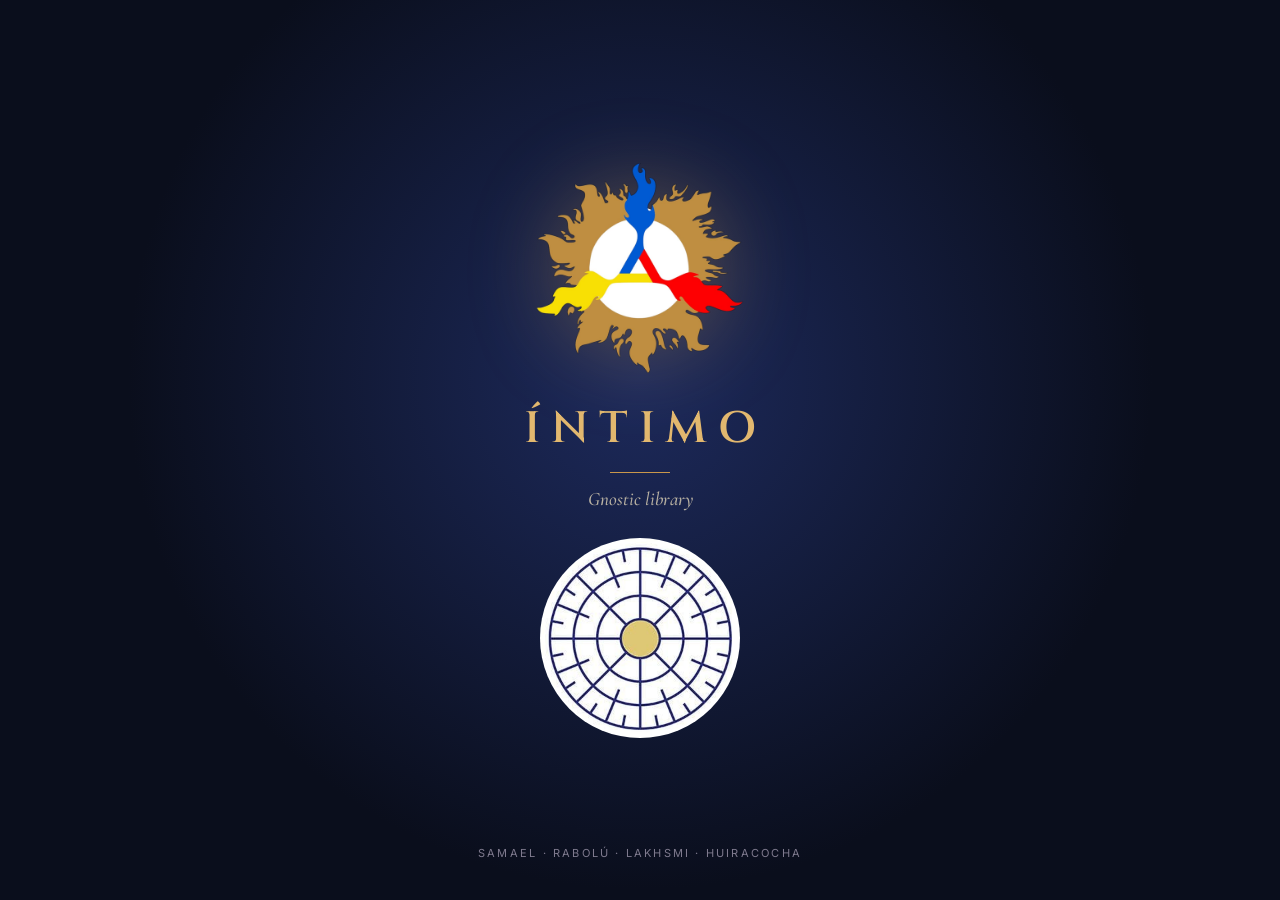
==== commit 60ed3238: "Página de ÍNTIMO 2026-10-30" ====
--- a/app/index.html
+++ b/app/index.html
@@ -12,21 +12,21 @@
     <meta name="mobile-web-app-capable" content="yes" />
     <meta name="apple-mobile-web-app-status-bar-style" content="black-translucent" />
     <meta name="apple-mobile-web-app-title" content="ÍNTIMO" />
-    <script type="module" crossorigin src="./assets/index-CoYuQAgh.js"></script>
+    <script type="module" crossorigin src="./assets/index-BsI7lgZW.js"></script>
     <link rel="modulepreload" crossorigin href="./assets/rolldown-runtime-Dd_uD5pT.js">
     <link rel="modulepreload" crossorigin href="./assets/react-CQOZoUwg.js">
     <link rel="modulepreload" crossorigin href="./assets/dist-BZ5u_Dz8.js">
     <link rel="modulepreload" crossorigin href="./assets/preload-helper-CRzLMJPS.js">
     <link rel="modulepreload" crossorigin href="./assets/almacenWeb-ITjAmHzE.js">
-    <link rel="modulepreload" crossorigin href="./assets/nativo-CAOZ_LB5.js">
+    <link rel="modulepreload" crossorigin href="./assets/nativo-06K-BZKF.js">
     <link rel="modulepreload" crossorigin href="./assets/fts-D5tRTjzn.js">
-    <link rel="modulepreload" crossorigin href="./assets/conexion-CkDQb_Za.js">
+    <link rel="modulepreload" crossorigin href="./assets/conexion-yrDI70Q9.js">
     <link rel="modulepreload" crossorigin href="./assets/esm-CKUcU2RS.js">
-    <link rel="modulepreload" crossorigin href="./assets/repos-CvDsyIzy.js">
-    <link rel="modulepreload" crossorigin href="./assets/cuenta-DeaKttd2.js">
+    <link rel="modulepreload" crossorigin href="./assets/repos-CACtQlvl.js">
+    <link rel="modulepreload" crossorigin href="./assets/cuenta-BcQA4vMx.js">
     <link rel="modulepreload" crossorigin href="./assets/texto-D2onflAq.js">
     <link rel="modulepreload" crossorigin href="./assets/fts-BoY5l_D2.js">
-    <link rel="stylesheet" crossorigin href="./assets/index-CuWYRzII.css">
+    <link rel="stylesheet" crossorigin href="./assets/index-DwyJrPcK.css">
   </head>
   <body>
     <div id="root"></div>
--- a/app/assets/index-DwyJrPcK.css
+++ b/app/assets/index-DwyJrPcK.css
@@ -0,0 +1 @@
+@font-face{font-family:Cinzel;font-style:normal;font-display:swap;font-weight:600;src:url(./cinzel-latin-ext-600-normal-BEFdM_VE.woff2)format("woff2"),url(./cinzel-latin-ext-600-normal-BY9Mq9iK.woff)format("woff");unicode-range:U+100-2BA,U+2BD-2C5,U+2C7-2CC,U+2CE-2D7,U+2DD-2FF,U+304,U+308,U+329,U+1D00-1DBF,U+1E00-1E9F,U+1EF2-1EFF,U+2020,U+20A0-20AB,U+20AD-20C0,U+2113,U+2C60-2C7F,U+A720-A7FF}@font-face{font-family:Cinzel;font-style:normal;font-display:swap;font-weight:600;src:url(./cinzel-latin-600-normal-Dd5YO2UX.woff2)format("woff2"),url(./cinzel-latin-600-normal-CH_LB4su.woff)format("woff");unicode-range:U+??,U+131,U+152-153,U+2BB-2BC,U+2C6,U+2DA,U+2DC,U+304,U+308,U+329,U+2000-206F,U+20AC,U+2122,U+2191,U+2193,U+2212,U+2215,U+FEFF,U+FFFD}@font-face{font-family:Cormorant Garamond;font-style:normal;font-display:swap;font-weight:500;src:url(./cormorant-garamond-cyrillic-ext-500-normal-Yta7XZ9C.woff2)format("woff2"),url(./cormorant-garamond-cyrillic-ext-500-normal-lsPpqi9g.woff)format("woff");unicode-range:U+460-52F,U+1C80-1C8A,U+20B4,U+2DE0-2DFF,U+A640-A69F,U+FE2E-FE2F}@font-face{font-family:Cormorant Garamond;font-style:normal;font-display:swap;font-weight:500;src:url(./cormorant-garamond-cyrillic-500-normal-CyAY5ZLS.woff2)format("woff2"),url(./cormorant-garamond-cyrillic-500-normal-DkJXBcIH.woff)format("woff");unicode-range:U+301,U+400-45F,U+490-491,U+4B0-4B1,U+2116}@font-face{font-family:Cormorant Garamond;font-style:normal;font-display:swap;font-weight:500;src:url(./cormorant-garamond-vietnamese-500-normal-BZGLGj12.woff2)format("woff2"),url(./cormorant-garamond-vietnamese-500-normal-DqXqCC0q.woff)format("woff");unicode-range:U+102-103,U+110-111,U+128-129,U+168-169,U+1A0-1A1,U+1AF-1B0,U+300-301,U+303-304,U+308-309,U+323,U+329,U+1EA0-1EF9,U+20AB}@font-face{font-family:Cormorant Garamond;font-style:normal;font-display:swap;font-weight:500;src:url(./cormorant-garamond-latin-ext-500-normal-CH1kM7og.woff2)format("woff2"),url(./cormorant-garamond-latin-ext-500-normal-DYeaGGzO.woff)format("woff");unicode-range:U+100-2BA,U+2BD-2C5,U+2C7-2CC,U+2CE-2D7,U+2DD-2FF,U+304,U+308,U+329,U+1D00-1DBF,U+1E00-1E9F,U+1EF2-1EFF,U+2020,U+20A0-20AB,U+20AD-20C0,U+2113,U+2C60-2C7F,U+A720-A7FF}@font-face{font-family:Cormorant Garamond;font-style:normal;font-display:swap;font-weight:500;src:url(./cormorant-garamond-latin-500-normal-BsRWmXhO.woff2)format("woff2"),url(./cormorant-garamond-latin-500-normal-zIXX3Q-H.woff)format("woff");unicode-range:U+??,U+131,U+152-153,U+2BB-2BC,U+2C6,U+2DA,U+2DC,U+304,U+308,U+329,U+2000-206F,U+20AC,U+2122,U+2191,U+2193,U+2212,U+2215,U+FEFF,U+FFFD}@font-face{font-family:Cormorant Garamond;font-style:normal;font-display:swap;font-weight:600;src:url(./cormorant-garamond-cyrillic-ext-600-normal-BMhMHfrj.woff2)format("woff2"),url(./cormorant-garamond-cyrillic-ext-600-normal-CsIYWmWK.woff)format("woff");unicode-range:U+460-52F,U+1C80-1C8A,U+20B4,U+2DE0-2DFF,U+A640-A69F,U+FE2E-FE2F}@font-face{font-family:Cormorant Garamond;font-style:normal;font-display:swap;font-weight:600;src:url(./cormorant-garamond-cyrillic-600-normal-C2atO-64.woff2)format("woff2"),url(./cormorant-garamond-cyrillic-600-normal-FNmA3REe.woff)format("woff");unicode-range:U+301,U+400-45F,U+490-491,U+4B0-4B1,U+2116}@font-face{font-family:Cormorant Garamond;font-style:normal;font-display:swap;font-weight:600;src:url(./cormorant-garamond-vietnamese-600-normal-BoXdMtcr.woff2)format("woff2"),url(./cormorant-garamond-vietnamese-600-normal-C4HEjEaf.woff)format("woff");unicode-range:U+102-103,U+110-111,U+128-129,U+168-169,U+1A0-1A1,U+1AF-1B0,U+300-301,U+303-304,U+308-309,U+323,U+329,U+1EA0-1EF9,U+20AB}@font-face{font-family:Cormorant Garamond;font-style:normal;font-display:swap;font-weight:600;src:url(./cormorant-garamond-latin-ext-600-normal-DaBc-lu7.woff2)format("woff2"),url(./cormorant-garamond-latin-ext-600-normal-Dk3-quAP.woff)format("woff");unicode-range:U+100-2BA,U+2BD-2C5,U+2C7-2CC,U+2CE-2D7,U+2DD-2FF,U+304,U+308,U+329,U+1D00-1DBF,U+1E00-1E9F,U+1EF2-1EFF,U+2020,U+20A0-20AB,U+20AD-20C0,U+2113,U+2C60-2C7F,U+A720-A7FF}@font-face{font-family:Cormorant Garamond;font-style:normal;font-display:swap;font-weight:600;src:url(./cormorant-garamond-latin-600-normal-Co1r35X9.woff2)format("woff2"),url(./cormorant-garamond-latin-600-normal-2CBVLo0M.woff)format("woff");unicode-range:U+??,U+131,U+152-153,U+2BB-2BC,U+2C6,U+2DA,U+2DC,U+304,U+308,U+329,U+2000-206F,U+20AC,U+2122,U+2191,U+2193,U+2212,U+2215,U+FEFF,U+FFFD}@font-face{font-family:Cormorant Garamond;font-style:italic;font-display:swap;font-weight:500;src:url(./cormorant-garamond-cyrillic-ext-500-italic-ClXnudBg.woff2)format("woff2"),url(./cormorant-garamond-cyrillic-ext-500-italic-DakTmaFY.woff)format("woff");unicode-range:U+460-52F,U+1C80-1C8A,U+20B4,U+2DE0-2DFF,U+A640-A69F,U+FE2E-FE2F}@font-face{font-family:Cormorant Garamond;font-style:italic;font-display:swap;font-weight:500;src:url(./cormorant-garamond-cyrillic-500-italic-DVnfXoMy.woff2)format("woff2"),url(./cormorant-garamond-cyrillic-500-italic-C9gO-8KC.woff)format("woff");unicode-range:U+301,U+400-45F,U+490-491,U+4B0-4B1,U+2116}@font-face{font-family:Cormorant Garamond;font-style:italic;font-display:swap;font-weight:500;src:url(./cormorant-garamond-vietnamese-500-italic-D3igDnAQ.woff2)format("woff2"),url(./cormorant-garamond-vietnamese-500-italic-C-296ow0.woff)format("woff");unicode-range:U+102-103,U+110-111,U+128-129,U+168-169,U+1A0-1A1,U+1AF-1B0,U+300-301,U+303-304,U+308-309,U+323,U+329,U+1EA0-1EF9,U+20AB}@font-face{font-family:Cormorant Garamond;font-style:italic;font-display:swap;font-weight:500;src:url(./cormorant-garamond-latin-ext-500-italic-CE7zdTnu.woff2)format("woff2"),url(./cormorant-garamond-latin-ext-500-italic-CalKM9tT.woff)format("woff");unicode-range:U+100-2BA,U+2BD-2C5,U+2C7-2CC,U+2CE-2D7,U+2DD-2FF,U+304,U+308,U+329,U+1D00-1DBF,U+1E00-1E9F,U+1EF2-1EFF,U+2020,U+20A0-20AB,U+20AD-20C0,U+2113,U+2C60-2C7F,U+A720-A7FF}@font-face{font-family:Cormorant Garamond;font-style:italic;font-display:swap;font-weight:500;src:url(./cormorant-garamond-latin-500-italic-Y14P-dkT.woff2)format("woff2"),url(./cormorant-garamond-latin-500-italic-DhNIfkTX.woff)format("woff");unicode-range:U+??,U+131,U+152-153,U+2BB-2BC,U+2C6,U+2DA,U+2DC,U+304,U+308,U+329,U+2000-206F,U+20AC,U+2122,U+2191,U+2193,U+2212,U+2215,U+FEFF,U+FFFD}@font-face{font-family:Inter;font-style:normal;font-display:swap;font-weight:400;src:url(./inter-cyrillic-ext-400-normal-BQZuk6qB.woff2)format("woff2"),url(./inter-cyrillic-ext-400-normal-DQukG94-.woff)format("woff");unicode-range:U+460-52F,U+1C80-1C8A,U+20B4,U+2DE0-2DFF,U+A640-A69F,U+FE2E-FE2F}@font-face{font-family:Inter;font-style:normal;font-display:swap;font-weight:400;src:url(./inter-cyrillic-400-normal-obahsSVq.woff2)format("woff2"),url(./inter-cyrillic-400-normal-HOLc17fK.woff)format("woff");unicode-range:U+301,U+400-45F,U+490-491,U+4B0-4B1,U+2116}@font-face{font-family:Inter;font-style:normal;font-display:swap;font-weight:400;src:url(./inter-greek-ext-400-normal-DGGRlc-M.woff2)format("woff2"),url(./inter-greek-ext-400-normal-KugGGMne.woff)format("woff");unicode-range:U+1F??}@font-face{font-family:Inter;font-style:normal;font-display:swap;font-weight:400;src:url(./inter-greek-400-normal-B4URO6DV.woff2)format("woff2"),url(./inter-greek-400-normal-q2sYcFCs.woff)format("woff");unicode-range:U+370-377,U+37A-37F,U+384-38A,U+38C,U+38E-3A1,U+3A3-3FF}@font-face{font-family:Inter;font-style:normal;font-display:swap;font-weight:400;src:url(./inter-vietnamese-400-normal-DMkecbls.woff2)format("woff2"),url(./inter-vietnamese-400-normal-Bbgyi5SW.woff)format("woff");unicode-range:U+102-103,U+110-111,U+128-129,U+168-169,U+1A0-1A1,U+1AF-1B0,U+300-301,U+303-304,U+308-309,U+323,U+329,U+1EA0-1EF9,U+20AB}@font-face{font-family:Inter;font-style:normal;font-display:swap;font-weight:400;src:url(./inter-latin-ext-400-normal-C1nco2VV.woff2)format("woff2"),url(./inter-latin-ext-400-normal-77YHD8bZ.woff)format("woff");unicode-range:U+100-2BA,U+2BD-2C5,U+2C7-2CC,U+2CE-2D7,U+2DD-2FF,U+304,U+308,U+329,U+1D00-1DBF,U+1E00-1E9F,U+1EF2-1EFF,U+2020,U+20A0-20AB,U+20AD-20C0,U+2113,U+2C60-2C7F,U+A720-A7FF}@font-face{font-family:Inter;font-style:normal;font-display:swap;font-weight:400;src:url(./inter-latin-400-normal-C38fXH4l.woff2)format("woff2"),url(./inter-latin-400-normal-CyCys3Eg.woff)format("woff");unicode-range:U+??,U+131,U+152-153,U+2BB-2BC,U+2C6,U+2DA,U+2DC,U+304,U+308,U+329,U+2000-206F,U+20AC,U+2122,U+2191,U+2193,U+2212,U+2215,U+FEFF,U+FFFD}@font-face{font-family:Inter;font-style:normal;font-display:swap;font-weight:500;src:url(./inter-cyrillic-ext-500-normal-B0yAr1jD.woff2)format("woff2"),url(./inter-cyrillic-ext-500-normal-BmqWE9Dz.woff)format("woff");unicode-range:U+460-52F,U+1C80-1C8A,U+20B4,U+2DE0-2DFF,U+A640-A69F,U+FE2E-FE2F}@font-face{font-family:Inter;font-style:normal;font-display:swap;font-weight:500;src:url(./inter-cyrillic-500-normal-BasfLYem.woff2)format("woff2"),url(./inter-cyrillic-500-normal-CxZf_p3X.woff)format("woff");unicode-range:U+301,U+400-45F,U+490-491,U+4B0-4B1,U+2116}@font-face{font-family:Inter;font-style:normal;font-display:swap;font-weight:500;src:url(./inter-greek-ext-500-normal-C4iEst2y.woff2)format("woff2"),url(./inter-greek-ext-500-normal-2j5mBUwD.woff)format("woff");unicode-range:U+1F??}@font-face{font-family:Inter;font-style:normal;font-display:swap;font-weight:500;src:url(./inter-greek-500-normal-BIZE56-Y.woff2)format("woff2"),url(./inter-greek-500-normal-Xzm54t5V.woff)format("woff");unicode-range:U+370-377,U+37A-37F,U+384-38A,U+38C,U+38E-3A1,U+3A3-3FF}@font-face{font-family:Inter;font-style:normal;font-display:swap;font-weight:500;src:url(./inter-vietnamese-500-normal-DOriooB6.woff2)format("woff2"),url(./inter-vietnamese-500-normal-mJboJaSs.woff)format("woff");unicode-range:U+102-103,U+110-111,U+128-129,U+168-169,U+1A0-1A1,U+1AF-1B0,U+300-301,U+303-304,U+308-309,U+323,U+329,U+1EA0-1EF9,U+20AB}@font-face{font-family:Inter;font-style:normal;font-display:swap;font-weight:500;src:url(./inter-latin-ext-500-normal-CV4jyFjo.woff2)format("woff2"),url(./inter-latin-ext-500-normal-BxGbmqWO.woff)format("woff");unicode-range:U+100-2BA,U+2BD-2C5,U+2C7-2CC,U+2CE-2D7,U+2DD-2FF,U+304,U+308,U+329,U+1D00-1DBF,U+1E00-1E9F,U+1EF2-1EFF,U+2020,U+20A0-20AB,U+20AD-20C0,U+2113,U+2C60-2C7F,U+A720-A7FF}@font-face{font-family:Inter;font-style:normal;font-display:swap;font-weight:500;src:url(./inter-latin-500-normal-Cerq10X2.woff2)format("woff2"),url(./inter-latin-500-normal-BL9OpVg8.woff)format("woff");unicode-range:U+??,U+131,U+152-153,U+2BB-2BC,U+2C6,U+2DA,U+2DC,U+304,U+308,U+329,U+2000-206F,U+20AC,U+2122,U+2191,U+2193,U+2212,U+2215,U+FEFF,U+FFFD}@font-face{font-family:Inter;font-style:normal;font-display:swap;font-weight:600;src:url(./inter-cyrillic-ext-600-normal-Dfes3d0z.woff2)format("woff2"),url(./inter-cyrillic-ext-600-normal-Bcila6Z-.woff)format("woff");unicode-range:U+460-52F,U+1C80-1C8A,U+20B4,U+2DE0-2DFF,U+A640-A69F,U+FE2E-FE2F}@font-face{font-family:Inter;font-style:normal;font-display:swap;font-weight:600;src:url(./inter-cyrillic-600-normal-CWCymEST.woff2)format("woff2"),url(./inter-cyrillic-600-normal-4D_pXhcN.woff)format("woff");unicode-range:U+301,U+400-45F,U+490-491,U+4B0-4B1,U+2116}@font-face{font-family:Inter;font-style:normal;font-display:swap;font-weight:600;src:url(./inter-greek-ext-600-normal-DRtmH8MT.woff2)format("woff2"),url(./inter-greek-ext-600-normal-B8X0CLgF.woff)format("woff");unicode-range:U+1F??}@font-face{font-family:Inter;font-style:normal;font-display:swap;font-weight:600;src:url(./inter-greek-600-normal-plRanbMR.woff2)format("woff2"),url(./inter-greek-600-normal-BZpKdvQh.woff)format("woff");unicode-range:U+370-377,U+37A-37F,U+384-38A,U+38C,U+38E-3A1,U+3A3-3FF}@font-face{font-family:Inter;font-style:normal;font-display:swap;font-weight:600;src:url(./inter-vietnamese-600-normal-Cc8MFFhd.woff2)format("woff2"),url(./inter-vietnamese-600-normal-BuLX-rYi.woff)format("woff");unicode-range:U+102-103,U+110-111,U+128-129,U+168-169,U+1A0-1A1,U+1AF-1B0,U+300-301,U+303-304,U+308-309,U+323,U+329,U+1EA0-1EF9,U+20AB}@font-face{font-family:Inter;font-style:normal;font-display:swap;font-weight:600;src:url(./inter-latin-ext-600-normal-D2bJ5OIk.woff2)format("woff2"),url(./inter-latin-ext-600-normal-CIVaiw4L.woff)format("woff");unicode-range:U+100-2BA,U+2BD-2C5,U+2C7-2CC,U+2CE-2D7,U+2DD-2FF,U+304,U+308,U+329,U+1D00-1DBF,U+1E00-1E9F,U+1EF2-1EFF,U+2020,U+20A0-20AB,U+20AD-20C0,U+2113,U+2C60-2C7F,U+A720-A7FF}@font-face{font-family:Inter;font-style:normal;font-display:swap;font-weight:600;src:url(./inter-latin-600-normal-LgqL8muc.woff2)format("woff2"),url(./inter-latin-600-normal-CiBQ2DWP.woff)format("woff");unicode-range:U+??,U+131,U+152-153,U+2BB-2BC,U+2C6,U+2DA,U+2DC,U+304,U+308,U+329,U+2000-206F,U+20AC,U+2122,U+2191,U+2193,U+2212,U+2215,U+FEFF,U+FFFD}:root{--night:#0a0e1c;--night-2:#111830;--card:#151d38;--card-2:#1b2547;--line:#26315a;--gold:#c9974b;--gold-2:#e2b86f;--gold-soft:#c9974b24;--ink:#f3ecdc;--ink-2:#b9b2a3;--ink-3:#7f7a8e;--blue:#2f7bff;--yellow:#f5d21c;--red:#ff3b30;--ok:#7fd18b;--on-gold:#1a1206;--quote:#fbf5e6;--serif:"Cormorant Garamond", Georgia, serif;--title:"Cinzel", Georgia, serif;--sans:Inter, system-ui, sans-serif;--nav-h:64px;--escala:1;--lightningcss-light: ;--lightningcss-dark:initial;color-scheme:dark}:root[data-tema=claro]{--night:#f6f1e6;--night-2:#efe8d8;--card:#fffdf8;--card-2:#f4ecdb;--line:#e2d6bd;--gold:#a8742c;--gold-2:#8a5a17;--gold-soft:#a8742c21;--ink:#1f1a10;--ink-2:#4c4535;--ink-3:#807662;--ok:#2f8a3c;--on-gold:#fffaf0;--quote:#1f1a10;--lightningcss-light:initial;--lightningcss-dark: ;color-scheme:light}*{box-sizing:border-box;-webkit-tap-highlight-color:transparent;margin:0}html{font-size:calc(16px * var(--escala))}html,body,#root{height:100%}body{background:var(--night);color:var(--ink);font-family:var(--sans);overscroll-behavior:none;-webkit-font-smoothing:antialiased}button{font:inherit;color:inherit;cursor:pointer;background:0 0;border:0;padding:0}input,select,textarea{font:inherit;color:var(--ink)}a{color:inherit;text-decoration:none}svg.i{fill:none;stroke:currentColor;stroke-width:1.8px;stroke-linecap:round;stroke-linejoin:round;flex:none;width:1.25rem;height:1.25rem}.app{flex-direction:column;height:100%;display:flex}.pantalla{padding:calc(env(safe-area-inset-top) + .75rem) 1.125rem 1.5rem;flex:1;position:relative;overflow:hidden auto}.nav{border-top:1px solid var(--line);background:color-mix(in srgb, var(--night) 96%, transparent);padding:.5rem .375rem calc(.5rem + env(safe-area-inset-bottom));flex:none;display:flex}.nav a{white-space:nowrap;min-width:0;min-height:48px;color:var(--ink-3);flex-direction:column;flex:1;justify-content:center;align-items:center;gap:.25rem;font-size:min(.62rem,2.45vw);font-weight:500;display:flex}.nav a svg{width:1.45rem;height:1.45rem}.nav a .et{text-overflow:ellipsis;max-width:100%;overflow:hidden}.nav a.on{color:var(--gold-2)}h1.titulo,h2.sec{font-family:var(--title);letter-spacing:.06em;margin:.25rem 0 .75rem;font-size:1.375rem;font-weight:600}.eyebrow{letter-spacing:.2em;text-transform:uppercase;color:var(--gold);margin:.25rem .125rem .625rem;font-size:.69rem;font-weight:600}.muted{color:var(--ink-3);font-size:.8125rem}.serif{font-family:var(--serif)}.cabecera{align-items:center;gap:.625rem;margin-bottom:.5rem;display:flex}.cabecera h1{flex:1;margin:0}.atras{width:44px;height:44px;color:var(--ink-2);place-items:center;margin-left:-.625rem;display:grid}.btn{background:var(--gold);min-height:44px;color:var(--on-gold);border-radius:12px;justify-content:center;align-items:center;gap:.375rem;padding:.625rem .875rem;font-size:.8125rem;font-weight:600;display:inline-flex}.btn.o{color:var(--ink);border:1px solid var(--line);background:0 0}.btn.peligro{color:#ff6b62;background:0 0;border:1px solid #ff3b3059}.btn:disabled{opacity:.5}.btn svg{width:1rem;height:1rem}.btn-redondo{border:1px solid var(--line);width:44px;height:44px;color:var(--ink-2);border-radius:50%;flex:none;place-items:center;display:grid}.chip{background:var(--gold-soft);color:var(--gold-2);letter-spacing:.02em;border-radius:99px;align-items:center;gap:.25rem;padding:.25rem .5625rem;font-size:.66rem;font-weight:600;display:inline-flex}.chip.g{color:var(--ink-2);background:#ffffff0f}:root[data-tema=claro] .chip.g{background:#0000000d}.chip button{opacity:.8;padding:0 0 0 .25rem;line-height:1}.campo{background:var(--card);border:1px solid var(--line);border-radius:14px;width:100%;min-height:44px;padding:.6875rem .75rem;font-size:.875rem}.campo:focus{outline:2px solid var(--gold-soft);border-color:var(--gold)}textarea.campo{resize:vertical;min-height:5rem;line-height:1.45}select.campo,.sel{appearance:none;background:var(--card) url("data:image/svg+xml,%3Csvg xmlns='http://www.w3.org/2000/svg' width='10' height='6'%3E%3Cpath d='M1 1l4 4 4-4' stroke='%237f7a8e' fill='none' stroke-width='1.5'/%3E%3C/svg%3E") no-repeat right .75rem center;padding-right:2rem}.sel{color:var(--ink-2);border:1px solid var(--line);border-radius:10px;min-height:40px;padding:.4375rem 2rem .4375rem .625rem;font-size:.75rem}.fila{align-items:center;gap:.5rem;display:flex}.fila.entre{justify-content:space-between}.espacio{flex:1}.interruptor{flex:none;width:46px;height:28px;position:relative}.interruptor input{opacity:0;cursor:pointer;width:100%;height:100%;margin:0;position:absolute}.interruptor span{background:var(--line);pointer-events:none;border-radius:99px;transition:all .2s;position:absolute;inset:0}.interruptor span:after{content:"";background:var(--ink);border-radius:50%;width:22px;height:22px;transition:all .2s;position:absolute;top:3px;left:3px}.interruptor input:checked+span{background:var(--gold)}.interruptor input:checked+span:after{background:var(--on-gold);transform:translate(18px)}.tarjeta{background:var(--card);border:1px solid var(--line);border-radius:18px;padding:1rem}.tarjeta+.tarjeta,.tarjeta+.bloque,.bloque+.tarjeta{margin-top:.75rem}.tarjeta h3{font-family:var(--serif);margin-bottom:.5rem;font-size:1.3rem;font-weight:600}.tarjeta p{color:var(--ink-2);font-size:.84rem;line-height:1.55}.aviso{color:var(--ink-2);background:var(--gold-soft);border:1px solid #c9974b4d;border-radius:12px;gap:.5rem;margin-top:.75rem;padding:.625rem .75rem;font-size:.75rem;line-height:1.45;display:flex}.aviso.rojo{background:#ff3b3012;border-color:#ff3b3040}.vacio{text-align:center;color:var(--ink-3);padding:2rem 1rem;font-size:.875rem;line-height:1.5}.vacio img{opacity:.8;width:72px;margin-bottom:.75rem}.splash{z-index:50;text-align:center;background:radial-gradient(circle at 50% 42%,#1d2a5c 0,#0a0e1c 62%);flex-direction:column;justify-content:center;align-items:center;padding:30px;transition:opacity .5s;display:flex;position:fixed;inset:0}.splash.fuera{opacity:0;pointer-events:none}.splash .splash-rueda{aspect-ratio:1;filter:none;width:min(200px,52vw);height:auto;margin-top:1.75rem;animation:40s linear infinite girar}.pantalla.con-rueda{isolation:isolate}.pantalla.con-rueda:before{content:"";aspect-ratio:1;background:var(--gold-2);opacity:.08;z-index:-1;pointer-events:none;width:min(125vw,720px);position:fixed;top:52%;left:50%;transform:translate(-50%,-50%);-webkit-mask:url(./rueda-mascara-D4zJe4ES.png) 50%/contain no-repeat;mask:url(./rueda-mascara-D4zJe4ES.png) 50%/contain no-repeat}@keyframes girar{to{transform:rotate(360deg)}}@media (prefers-reduced-motion:reduce){.splash-rueda{animation:none}}.splash img{filter:drop-shadow(0 0 40px #c9974b59);width:min(210px,55vw)}.marca-agua{pointer-events:none;z-index:5;color:currentColor;opacity:.06;-webkit-user-select:none;user-select:none;flex-wrap:wrap;place-content:space-around;gap:3rem 2rem;font-size:.8rem;display:flex;position:absolute;inset:0;overflow:hidden;transform:rotate(-24deg)scale(1.4)}.separador{align-items:center;gap:.625rem;margin:1.25rem 0 1rem;display:flex}.separador span{background:linear-gradient(90deg, transparent, var(--line), transparent);flex:1;height:1px}.splash h1{font-family:var(--title);letter-spacing:.24em;color:#e2b86f;margin-top:1.625rem;padding-left:.24em;font-size:2.75rem;font-weight:600}.splash .l{background:#c9974b;width:60px;height:1px;margin:.875rem auto}.splash p{font-family:var(--serif);color:#b9b2a3;font-size:1.19rem;font-style:italic}.splash small{bottom:calc(40px + env(safe-area-inset-bottom));letter-spacing:.2em;color:#7f7a8e;text-transform:uppercase;font-size:.69rem;position:absolute;left:0;right:0}.top{align-items:center;gap:.625rem;padding:.375rem 0 .875rem;display:flex}.top img{width:34px;height:34px}.top .name{font-family:var(--title);letter-spacing:.14em;color:var(--gold-2);font-size:1.25rem;font-weight:600}.top .sub{color:var(--ink-2);letter-spacing:.08em;font-size:.69rem}.top .r{margin-left:auto}.hero{margin:calc(-.75rem - env(safe-area-inset-top)) -1.125rem 0;padding:calc(.75rem + env(safe-area-inset-top)) 1.125rem 1.375rem;background-position:50% 30%;background-size:cover;position:relative}.hero:before{content:"";background:linear-gradient(180deg, #0a0e1cc7 0, #0a0e1c59 22%, #0a0e1c40 45%, var(--night) 94%);position:absolute;inset:0}.hero>*{position:relative}.qcard{color:#f3ecdc;background:linear-gradient(160deg,#1b2547eb,#10162cf2);border:1px solid #c9974b59;border-radius:22px;padding:1.375rem 1.25rem 1.125rem;box-shadow:0 20px 40px #00000059}.qcard .qtext{font-family:var(--serif);color:#fbf5e6;font-size:1.5rem;font-weight:500;line-height:1.32}.qcard p{color:#b9b2a3;font-size:.84rem;line-height:1.55}.qref{color:#e2b86f;text-align:left;min-height:32px;margin-top:.75rem;font-size:.8125rem;font-weight:500;display:block}.refl{border-top:1px solid #c9974b38;margin-top:1rem;padding-top:.875rem}.refl h4{letter-spacing:.18em;text-transform:uppercase;color:#7f7a8e;margin-bottom:.375rem;font-size:.625rem;font-weight:600}.refl p{color:#b9b2a3;font-size:.84rem;line-height:1.55}.qact{flex-wrap:wrap;gap:.5rem;margin-top:.875rem;display:flex}.qact .btn{white-space:nowrap}.qcard .btn.o{color:#f3ecdc;border-color:#26315a}.btn.ic{margin-left:auto;padding:.625rem .6875rem}.btn.ic+.btn.ic{margin-left:0}.prac{background:var(--card);border:1px solid var(--line);border-radius:18px;align-items:center;gap:.75rem;width:100%;margin-top:.75rem;padding:.75rem .875rem;display:flex}.prac .ring{background:conic-gradient(var(--blue) 0 33%, var(--yellow) 0 66%, var(--red) 0);border-radius:50%;flex:none;place-items:center;width:46px;height:46px;display:grid}.prac .ring span{background:var(--card);width:38px;height:38px;font-family:var(--title);color:var(--gold-2);border-radius:50%;place-items:center;font-size:.94rem;display:grid}.prac .t{font-size:.875rem;font-weight:600}.prac .s{color:var(--ink-3);margin-top:.125rem;font-size:.75rem}.prac .go{background:var(--gold);width:44px;height:44px;color:var(--on-gold);border-radius:50%;flex:none;place-items:center;margin-left:auto;display:grid}.prac .go svg{fill:currentColor;width:1rem;height:1rem}.tiles{grid-template-columns:repeat(4,1fr);gap:.625rem;margin-top:1rem;display:grid}.tile{background:var(--card);border:1px solid var(--line);text-align:center;color:var(--ink-2);border-radius:16px;min-height:44px;padding:.75rem .25rem .625rem;font-size:.69rem;font-weight:500}.ico{border-radius:11px;place-items:center;width:34px;height:34px;margin:0 auto .375rem;display:grid}.ico svg{width:1.2rem;height:1.2rem}.c-b{color:#6fa3ff;background:#2f7bff26}.c-y{color:#d9b80f;background:#f5d21c21}.c-r{color:#ff6b62;background:#ff3b3024}.c-g{background:var(--gold-soft);color:var(--gold-2)}.askbox{background:var(--card);border:1px solid var(--line);border-radius:18px;padding:.875rem}.askbox textarea{resize:none;background:0 0;border:0;outline:none;width:100%;min-height:3.2rem;font-size:.94rem;line-height:1.4}.askbox .fila{margin-top:.75rem}.askbox .sel{text-overflow:ellipsis;flex:1;min-width:0}.askbox .btn{flex:none}.ans{background:var(--card);border:1px solid var(--line);border-radius:18px;margin-top:.75rem;padding:1rem}.ans h3{font-family:var(--serif);margin-bottom:.5rem;font-size:1.3rem;font-weight:600}.ans .rotulo{letter-spacing:.14em;text-transform:uppercase;color:var(--ink-3);margin-bottom:.5rem;font-size:.625rem}.ans p{color:var(--ink-2);font-size:.84rem;line-height:1.6}.ans p+p{margin-top:.5rem}.cite{color:var(--gold-2);background:var(--gold-soft);vertical-align:1px;border-radius:6px;min-width:1.4rem;margin:0 .0625rem;padding:.0625rem .375rem;font-size:.66rem;font-weight:600;display:inline-block}.cite.on{background:var(--gold);color:var(--on-gold)}.refs-h{justify-content:space-between;align-items:baseline;gap:.5rem;margin:1rem .125rem .5rem;display:flex}.refs-h b{letter-spacing:.18em;text-transform:uppercase;color:var(--ink-3);font-size:.69rem}.refs-h span{color:var(--gold-2);text-align:right;font-size:.75rem}.master{background:var(--card);border:1px solid var(--line);border-radius:16px;margin-bottom:.5rem;overflow:hidden}.mh{text-align:left;align-items:center;gap:.625rem;width:100%;min-height:56px;padding:.6875rem .75rem;display:flex}.av{width:34px;height:34px;font-family:var(--title);color:#0a0e1c;border-radius:50%;flex:none;place-items:center;font-size:.8rem;font-weight:600;display:grid}.av.g{width:44px;height:44px;font-size:.85rem}.mh .n{font-size:.875rem;font-weight:600}.mh .m{color:var(--ink-3);font-size:.72rem}.mh .ch{color:var(--ink-3);margin-left:auto;transition:transform .2s}.mh.abierto .ch{transform:rotate(180deg)}.books{border-top:1px solid var(--line);padding:.25rem .75rem .5rem}.bk{text-align:left;width:100%;min-height:44px;color:var(--ink-2);border-bottom:1px dashed #7f7a8e2e;justify-content:space-between;align-items:center;gap:.5rem;padding:.625rem 0;font-size:.78rem;display:flex}.bk i{color:var(--ink);font-style:italic}.bk em{color:var(--gold-2);font-size:.72rem;font-style:normal;font-weight:600}.pasaje{text-align:left;background:var(--night-2);width:100%;font-family:var(--serif);color:var(--ink-2);border-radius:12px;margin:.375rem 0;padding:.625rem;font-size:1rem;line-height:1.4;display:block}.pasaje mark{background:var(--gold-soft);color:var(--gold-2);border-radius:3px;padding:0 .0625rem}.pasaje .pg{font-family:var(--sans);color:var(--gold-2);margin-top:.375rem;font-size:.69rem;font-weight:600;display:block}.mas-pasajes{width:100%;color:var(--gold-2);min-height:40px;padding:.5rem;font-size:.75rem}.mcards{grid-template-columns:1fr 1fr;gap:.625rem;margin-top:.375rem;display:grid}.mc{background:var(--card);border:1px solid var(--line);text-align:left;border-radius:16px;padding:.75rem}.mc.on{background:linear-gradient(160deg, var(--card-2), var(--card));border-color:#c9974b99}.mc .n{margin-top:.5rem;font-size:.84rem;font-weight:600}.mc .m{color:var(--ink-3);margin-top:.125rem;font-size:.72rem}.bar{background:#7f7a8e2e;border-radius:9px;height:5px;margin-top:.5625rem;overflow:hidden}.bar i{background:var(--gold);border-radius:9px;height:100%;transition:width .3s;display:block}.tabs2{color:var(--ink-3);scrollbar-width:none;gap:1rem;margin:1rem .125rem .5rem;font-size:.8125rem;display:flex;overflow-x:auto}.tabs2 button{white-space:nowrap;border-bottom:2px solid #0000;min-height:40px;padding:.375rem 0 .3125rem}.tabs2 button.on{color:var(--ink);border-bottom-color:var(--gold);font-weight:600}.book{border-bottom:1px solid var(--line);align-items:center;gap:.5rem;min-height:64px;display:flex}.book-main{text-align:left;flex:1;align-items:center;gap:.75rem;min-width:0;padding:.5625rem 0;display:flex}.cover{background-position:50%;background-size:cover;border-radius:5px;flex:none;width:38px;height:52px;position:relative;overflow:hidden;box-shadow:0 4px 10px #0006}.cover:after{content:"";background:#ffffff2e;width:1px;position:absolute;top:0;bottom:0;left:4px}.book .info{flex:1;min-width:0}.book .t{font-size:.84rem;font-weight:500;line-height:1.25}.book .s{color:var(--ink-3);margin-top:.125rem;font-size:.69rem}.ok{color:var(--ok);white-space:nowrap;font-size:.69rem;font-weight:600}.dl{color:var(--on-gold);background:var(--gold);white-space:nowrap;border-radius:9px;min-height:36px;padding:.5rem .625rem;font-size:.69rem;font-weight:600}.estado-proc{color:var(--gold-2);white-space:nowrap;text-align:right;min-width:5.5rem;font-size:.66rem}.estado-proc .bar{margin-top:.25rem}.estado-err{color:#ff6b62;white-space:nowrap;font-size:.66rem}.dl.buscar{color:var(--gold-2);border:1px solid var(--line);background:0 0}.missing .t{color:var(--ink-2)}.missing .cover{opacity:.45;filter:grayscale(.6)}.velo{z-index:40;background:#03050c99;justify-content:center;align-items:flex-end;animation:.2s aparecer;display:flex;position:fixed;inset:0}.hoja{background:var(--night-2);border:1px solid var(--line);width:100%;max-width:560px;max-height:88vh;padding:1.25rem 1.125rem calc(1.25rem + env(safe-area-inset-bottom));border-bottom:0;border-radius:22px 22px 0 0;overflow-y:auto}.hoja h2{font-family:var(--title);letter-spacing:.05em;margin-bottom:.75rem;font-size:1.125rem}.opcion{text-align:left;border-bottom:1px solid var(--line);align-items:center;gap:.75rem;width:100%;min-height:56px;padding:.75rem .25rem;display:flex}.opcion .t{font-size:.875rem;font-weight:600}.opcion .s{color:var(--ink-3);margin-top:.125rem;font-size:.72rem}@keyframes aparecer{0%{opacity:0}}.more{grid-template-columns:1fr 1fr;gap:.625rem;margin-top:.375rem;display:grid}.mo{background:var(--card);border:1px solid var(--line);text-align:left;border-radius:18px;flex-direction:column;min-height:112px;padding:.875rem;display:flex}.mo .ico{border-radius:12px;width:38px;height:38px;margin:0}.mo .t{margin-top:auto;font-size:.9rem;font-weight:600}.mo .s{color:var(--ink-3);margin-top:.125rem;font-size:.72rem}.pronto{letter-spacing:.1em;text-transform:uppercase;color:var(--ink-3);border:1px solid var(--line);border-radius:99px;align-self:flex-start;margin-top:.375rem;padding:.125rem .4375rem;font-size:.58rem}.pi{border-bottom:1px solid var(--line);text-align:left;align-items:center;gap:.75rem;width:100%;min-height:60px;padding:.6875rem .125rem;display:flex}.pi .ico{border-radius:12px;width:38px;height:38px;margin:0}.pi .t{font-size:.875rem;font-weight:600}.pi .s{color:var(--ink-3);margin-top:.0625rem;font-size:.72rem}.pi .k{color:var(--ink-3);margin-left:auto;font-size:.69rem}.timer{background:linear-gradient(160deg, var(--card-2), var(--card));border:1px solid #c9974b4d;border-radius:22px;align-items:center;gap:1rem;padding:1rem;display:flex}.dial{border-radius:50%;flex:none;place-items:center;width:112px;height:112px;transition:background .25s;display:grid}.dial>div{background:var(--card);text-align:center;border-radius:50%;align-content:center;place-items:center;width:96px;height:96px;display:grid}.dial b{font-family:var(--title);font-size:1.5rem;font-weight:600}.dial span{color:var(--ink-3);letter-spacing:.1em;font-size:.625rem;display:block}.steps{flex:1;min-width:0}.step{color:var(--ink-3);padding:.25rem 0 .25rem 1.125rem;font-size:.78rem;position:relative}.step:before{content:"";border:1.5px solid var(--ink-3);border-radius:50%;width:8px;height:8px;position:absolute;top:.5625rem;left:0}.step.done{color:var(--ink-2);-webkit-text-decoration:line-through #7f7a8e80;text-decoration:line-through #7f7a8e80}.step.done:before{background:var(--gold);border-color:var(--gold)}.step.now{color:var(--ink);font-weight:600}.step.now:before{border-color:var(--gold-2);box-shadow:0 0 0 3px var(--gold-soft)}.mantra{text-align:center;font-family:var(--title);letter-spacing:.35em;color:var(--gold-2);overflow-wrap:anywhere;margin-top:.75rem;font-size:1.625rem}.mantra small{font-family:var(--sans);letter-spacing:.04em;color:var(--ink-3);margin-top:.125rem;font-size:.72rem;display:block}.lit{font-family:var(--serif);color:var(--ink-2);border-left:2px solid var(--gold);white-space:pre-wrap;margin-top:.75rem;padding-left:.625rem;font-size:1.05rem;line-height:1.45}.kv{grid-template-columns:6rem 1fr;gap:.4375rem .625rem;margin-top:.75rem;font-size:.8rem;display:grid}.kv dt{color:var(--ink-3)}.kv dd{color:var(--ink);margin:0}.src{color:var(--gold-2);text-align:left;min-height:32px;margin-top:.625rem;font-size:.75rem}.pills{scrollbar-width:none;gap:.375rem;margin-bottom:.75rem;display:flex;overflow-x:auto}.pill{border:1px solid var(--line);color:var(--ink-2);white-space:nowrap;border-radius:99px;min-height:36px;padding:.4375rem .6875rem;font-size:.75rem}.pill.on{background:var(--gold);color:var(--on-gold);border-color:var(--gold);font-weight:600}.search{background:var(--card);border:1px solid var(--line);border-radius:14px;align-items:center;gap:.5rem;margin:.25rem 0 .625rem;padding:0 .375rem 0 .75rem;display:flex}.search input{background:0 0;border:0;outline:none;flex:1;min-width:0;min-height:44px;font-size:.875rem}.search>button{flex-shrink:0}.rx{background:var(--card);border:1px solid var(--line);border-radius:20px;overflow:hidden}.rx .img{background:radial-gradient(circle at 30% 30%,#2e4a2a,#132015);place-items:center;height:170px;display:grid;position:relative}.rx .img img{object-fit:contain;width:100%;height:100%}.rx .img .tag{color:#e9f3df;background:#0000008c;border-radius:8px;padding:.25rem .5rem;font-size:.66rem;position:absolute;bottom:10px;left:12px}.rx .body{padding:.875rem 1rem}.rx h3{font-family:var(--serif);font-size:1.5rem;font-weight:600}.rx .lat{color:var(--ink-3);font-size:.78rem;font-style:italic}.mini-rx{background:var(--card);border:1px solid var(--line);text-align:left;border-radius:14px;align-items:center;gap:.625rem;width:100%;min-height:56px;margin-top:.5rem;padding:.625rem .75rem;display:flex}.mini-rx .d{background:radial-gradient(circle,#365a31,#16261a) 50%/cover;border-radius:10px;flex:none;width:40px;height:40px}.mini-rx .t{font-size:.84rem;font-weight:600}.mini-rx .s{color:var(--ink-3);font-size:.72rem}.pendiente{color:var(--gold-2);white-space:nowrap;border:1px solid #c9974b66;border-radius:99px;margin-left:.375rem;padding:.0625rem .4375rem;font-size:.62rem}.medal{align-items:center;gap:.875rem;margin:.125rem 0 .875rem;display:flex}.medal img{filter:drop-shadow(0 6px 18px #c9974b59);width:92px;height:92px}.ajuste{border-bottom:1px solid var(--line);padding:.75rem 0}.ajuste:last-child{border-bottom:0}.ajuste .t{font-size:.875rem;font-weight:600}.ajuste .s{color:var(--ink-3);margin-top:.125rem;font-size:.72rem;line-height:1.4}.bloque{margin-top:1.25rem}.lector{z-index:30;background:var(--night);flex-direction:column;display:flex;position:fixed;inset:0}.lector-barra{padding:calc(env(safe-area-inset-top) + .25rem) .5rem .25rem;border-bottom:1px solid var(--line);background:var(--night);flex:none;align-items:center;gap:.25rem;display:flex}.lector-barra .tit{min-width:0;color:var(--ink-2);white-space:nowrap;text-overflow:ellipsis;flex:1;font-size:.8rem;overflow:hidden}.lector-barra button{width:44px;height:44px;color:var(--ink-2);border-radius:12px;place-items:center;display:grid}.lector-barra button.on{color:var(--gold-2)}.lector-cuerpo{touch-action:pan-x pan-y pinch-zoom;background:#2a2e3a;flex:1;position:relative;overflow:auto}.lector-pie{padding:.375rem .75rem calc(.375rem + env(safe-area-inset-bottom));border-top:1px solid var(--line);background:var(--night);flex:none;align-items:center;gap:.5rem;display:flex}.lector-pie input[type=range]{accent-color:var(--gold);flex:1;min-height:36px}.lector-pie .pag{color:var(--ink-2);text-align:center;min-width:5.5rem;min-height:40px;font-size:.75rem}.lienzo-pdf{min-width:100%;padding:0 8px}.pagina-pdf{--scale-round-x:1px;--scale-round-y:1px;background:#fff;margin:0 auto;position:relative;box-shadow:0 4px 20px #0006}.pagina-pdf canvas{width:100%;height:100%;display:block}.nocturno .pagina-pdf canvas{filter:invert(.9)hue-rotate(180deg)}.nocturno .pagina-pdf{background:#111}.textLayer{text-align:initial;opacity:1;letter-spacing:normal;word-spacing:normal;-webkit-text-size-adjust:none;-moz-text-size-adjust:none;text-size-adjust:none;forced-color-adjust:none;transform-origin:0 0;z-index:2;--lightningcss-light:initial;--lightningcss-dark: ;color-scheme:light only;--min-font-size:1;--text-scale-factor:calc(var(--total-scale-factor) * var(--min-font-size));--min-font-size-inv:calc(1 / var(--min-font-size));line-height:1;position:absolute;inset:0;overflow:clip}.textLayer span,.textLayer br{color:#0000;white-space:pre;cursor:text;transform-origin:0 0;-webkit-user-select:text;user-select:text;position:absolute}.textLayer>:not(.markedContent),.textLayer .markedContent span:not(.markedContent){z-index:1;--font-height:0;font-size:calc(var(--text-scale-factor) * var(--font-height));--scale-x:1;--rotate:0deg;transform:rotate(var(--rotate)) scaleX(var(--scale-x)) scale(var(--min-font-size-inv))}.textLayer .markedContent{display:contents}.textLayer span::selection{background:#2f7bff59}.textLayer mark{color:#0000;padding:0}mark{color:inherit}mark.resaltado{background:#e2b86f73;border-radius:2px}mark.sub-azul{background:#2f7bff59}mark.sub-amarillo{background:#f5d21c66}mark.sub-rojo{background:#ff3b3052}mark.sub-dorado{background:#c9974b73}.textLayer .endOfContent{z-index:-1;cursor:default;-webkit-user-select:none;user-select:none;display:block;position:absolute;inset:100% 0 0}.texto-libro{max-width:40rem;font-family:var(--serif);font-size:calc(1.15rem * var(--letra-lector,1));color:#2a2418;background:#f8f3e8;min-height:100%;margin:0 auto;padding:1.25rem 1.25rem 3rem;line-height:1.55}.nocturno .texto-libro{background:var(--night);color:#e4ddcc}.texto-libro p{overflow-wrap:break-word;margin-bottom:.8em}.texto-libro mark{color:inherit;background:#e2b86f8c}.epub-contenedor{background:#f8f3e8;height:100%}.nocturno .epub-contenedor{background:#0a0e1c}.menu-sel{left:50%;bottom:calc(76px + env(safe-area-inset-bottom));z-index:35;background:var(--card-2);border:1px solid var(--line);border-radius:99px;align-items:center;gap:.5rem;padding:.375rem .5rem;display:flex;position:fixed;transform:translate(-50%);box-shadow:0 10px 30px #0006}.punto-color{border:2px solid #ffffff40;border-radius:50%;width:32px;height:32px}@media (min-width:600px){.pantalla{padding-left:max(1.125rem,50% - 280px);padding-right:max(1.125rem,50% - 280px)}}.columnas{scroll-snap-type:x mandatory;gap:.625rem;margin:0 -1.125rem;padding-bottom:.5rem;padding-left:1.125rem;padding-right:1.125rem;display:flex;overflow-x:auto}.columna{scroll-snap-align:start;flex:0 0 86%;margin-top:0!important}@media (min-width:700px){.columna{flex-basis:48%}}.calif{grid-template-columns:repeat(4,1fr);gap:.375rem;margin-top:1rem;display:grid}.calif .btn{padding:.5rem .25rem;font-size:.72rem}.mes{text-align:center;grid-template-columns:repeat(7,1fr);gap:.25rem;margin-top:.5rem;font-size:.78rem;display:grid}.mes .dia{border-radius:10px;min-height:40px;position:relative}.mes .dia.con:after{content:"";background:var(--gold);border-radius:50%;width:5px;height:5px;position:absolute;bottom:5px;left:50%;transform:translate(-50%)}.mes .dia.hoy{border:1px solid var(--gold)}.mes .dia.on{background:var(--gold);color:var(--on-gold)}.galeria{grid-template-columns:repeat(3,1fr);gap:.375rem;display:grid}.galeria button{aspect-ratio:1;background:var(--card);border-radius:10px;overflow:hidden}.galeria img{object-fit:cover;width:100%;height:100%;display:block}.dream{text-align:left;background:var(--card);border:1px solid var(--line);border-radius:18px;width:100%;margin-top:.75rem;padding:.875rem;display:block}.dream .d{color:var(--gold-2);letter-spacing:.06em;font-size:.69rem}.dream .t{font-family:var(--serif);margin-top:.1875rem;font-size:1.2rem;font-weight:600}.dream p{color:var(--ink-2);margin-top:.25rem;font-size:.78rem;line-height:1.45}.dream .tags{flex-wrap:wrap;gap:.375rem;margin-top:.5rem;display:flex}.aviso button{color:inherit}.video-fila{text-align:left;border-bottom:1px solid var(--line);align-items:center;gap:.75rem;width:100%;min-height:72px;padding:.5rem 0;display:flex}.video-fila .t{font-size:.84rem;font-weight:600;line-height:1.25}.video-fila .s{color:var(--ink-3);margin-top:.125rem;font-size:.72rem}.miniatura{background:var(--card-2) center/cover;width:112px;height:63px;color:var(--gold-2);border-radius:10px;flex:none;place-items:center;display:grid}.marco-video{aspect-ratio:16/9;background:#000;border-radius:12px;width:100%;position:relative;overflow:hidden}.marco-video iframe{border:0;width:100%;height:100%;position:absolute;inset:0}.mini-repro{background:var(--card-2);border-top:1px solid var(--line);flex:none;align-items:center;gap:.25rem;padding:.375rem .5rem .375rem .875rem;display:flex}.mini-repro .t{white-space:nowrap;text-overflow:ellipsis;font-size:.8rem;font-weight:600;overflow:hidden}.mini-repro .s{color:var(--ink-3);font-size:.68rem}.mini-repro>button:not(:first-child){width:40px;height:40px;color:var(--gold-2);place-items:center;display:grid}.visor{z-index:45;background:#000;flex-direction:column;display:flex;position:fixed;inset:0}.visor-barra{padding:calc(env(safe-area-inset-top) + .25rem) .5rem .25rem;color:#eee;align-items:center;gap:.25rem;display:flex}.visor-barra button{color:#eee;place-items:center;width:44px;height:44px;display:grid}.visor-cuerpo{flex:1;justify-content:center;align-items:center;display:flex;overflow:auto}.visor-cuerpo img{margin:auto;display:block}.visor-nota{color:#ddd;padding:.75rem 1rem calc(.75rem + env(safe-area-inset-bottom));font-size:.84rem}.aviso-demo{text-align:center;padding:calc(env(safe-area-inset-top) + .3rem) .75rem .3rem;background:var(--gold);color:var(--on-gold);flex:none;font-size:.72rem;font-weight:600}.aviso-demo a{color:inherit;text-decoration:underline}.bienvenida{z-index:40;background:radial-gradient(circle at 50% 20%, var(--card-2) 0, var(--night) 65%);padding:calc(env(safe-area-inset-top) + 1.5rem) 1rem calc(env(safe-area-inset-bottom) + 1rem);flex-direction:column;display:flex;position:fixed;inset:0;overflow-y:auto}.bv-cuerpo{width:100%;max-width:480px;color:var(--ink-2);flex-direction:column;flex:1;justify-content:center;gap:.75rem;margin:0 auto;font-size:.9375rem;line-height:1.55;display:flex}.bv-cuerpo h1{font-family:var(--title);letter-spacing:.2em;color:var(--gold-2);text-align:center;font-size:2rem;font-weight:600}.bv-cuerpo h2{font-family:var(--title);color:var(--ink);letter-spacing:.05em;font-size:1.35rem;font-weight:600}.bv-lema{font-family:var(--serif);text-align:center;margin-top:-.5rem;font-size:1.2rem;font-style:italic}.bv-emblema{filter:drop-shadow(0 0 30px #c9974b59);width:min(150px,40vw);margin:0 auto}.bv-icono{background:var(--gold-soft);width:56px;height:56px;color:var(--gold-2);border-radius:50%;place-items:center;display:grid}.bv-icono svg{width:28px;height:28px}.bv-lista{gap:.6rem;padding:0;list-style:none;display:grid}.bv-lista li{align-items:flex-start;gap:.6rem;display:flex}.bv-lista li svg{width:18px;height:18px;color:var(--gold);flex:none;margin-top:.2rem}.bv-lista b,.bv-pasos b{color:var(--ink)}.bv-pasos{gap:.35rem;padding-left:1.2rem;display:grid}.bv-pasos code{background:var(--card);border-radius:4px;padding:0 .3rem}.bv-ok{color:var(--ok);font-size:.8125rem}.bv-mal{color:var(--red);font-size:.8125rem}.bv-pie{gap:.75rem;width:100%;max-width:480px;margin:1rem auto 0;display:grid}.bv-puntos{justify-content:center;gap:.4rem;display:flex}.bv-puntos span{background:var(--line);border-radius:50%;width:7px;height:7px}.bv-puntos span.on{background:var(--gold);border-radius:4px;width:20px}.cm-cifras{grid-template-columns:repeat(3,1fr);gap:.5rem;display:grid}.cm-cifra{background:var(--card);border:1px solid var(--line);text-align:center;border-radius:16px;justify-items:center;gap:.15rem;padding:.75rem .4rem;display:grid}.cm-cifra svg{width:20px;height:20px;color:var(--gold)}.cm-cifra b{font-family:var(--serif);color:var(--gold-2);font-size:1.9rem;line-height:1}.cm-cifra span{color:var(--ink-3);font-size:.66rem;line-height:1.25}.cm-dato{text-align:center;flex:1;display:grid}.cm-dato b{color:var(--ink);font-size:.95rem}.cm-dato span{color:var(--ink-3);text-transform:uppercase;letter-spacing:.08em;font-size:.66rem}.cm-barras{align-items:flex-end;gap:.4rem;height:90px;margin-top:1rem;display:flex}.cm-barra{flex-direction:column;flex:1;justify-content:flex-end;align-items:center;gap:.25rem;height:100%;display:flex}.cm-barra span{background:var(--line);border-radius:6px 6px 3px 3px;width:100%;max-width:26px}.cm-barra span.on{background:linear-gradient(var(--gold-2), var(--gold))}.cm-barra small{color:var(--ink-3);text-transform:uppercase;font-size:.62rem}.cm-cita{text-align:left;width:100%;margin-top:.5rem;display:block}.cm-texto{font-family:var(--serif);font-style:italic;color:var(--ink)!important;font-size:1.05rem!important}.lector-cuerpo.continuo{overflow-anchor:auto}.continuo .lienzo-pdf{margin-bottom:10px;position:relative}.texto-libro.continuo{border-bottom:1px solid #7f7a8e40;min-height:0;padding-bottom:1.25rem}.num-pagina{text-align:center;font-family:var(--sans);color:var(--ink-3);-webkit-user-select:none;user-select:none;padding-top:.4rem;font-size:.7rem}.rotulo-traduccion{font-family:var(--sans);letter-spacing:.08em;text-transform:uppercase;color:var(--gold);border-bottom:1px solid #c9974b59;justify-content:space-between;align-items:center;gap:.5rem;margin-bottom:1rem;padding-bottom:.5rem;font-size:.66rem;display:flex}.rotulo-traduccion button{text-transform:none;letter-spacing:0;color:inherit;border:1px solid;border-radius:999px;flex:none;min-height:32px;padding:.25rem .6rem;font-size:.7rem}
